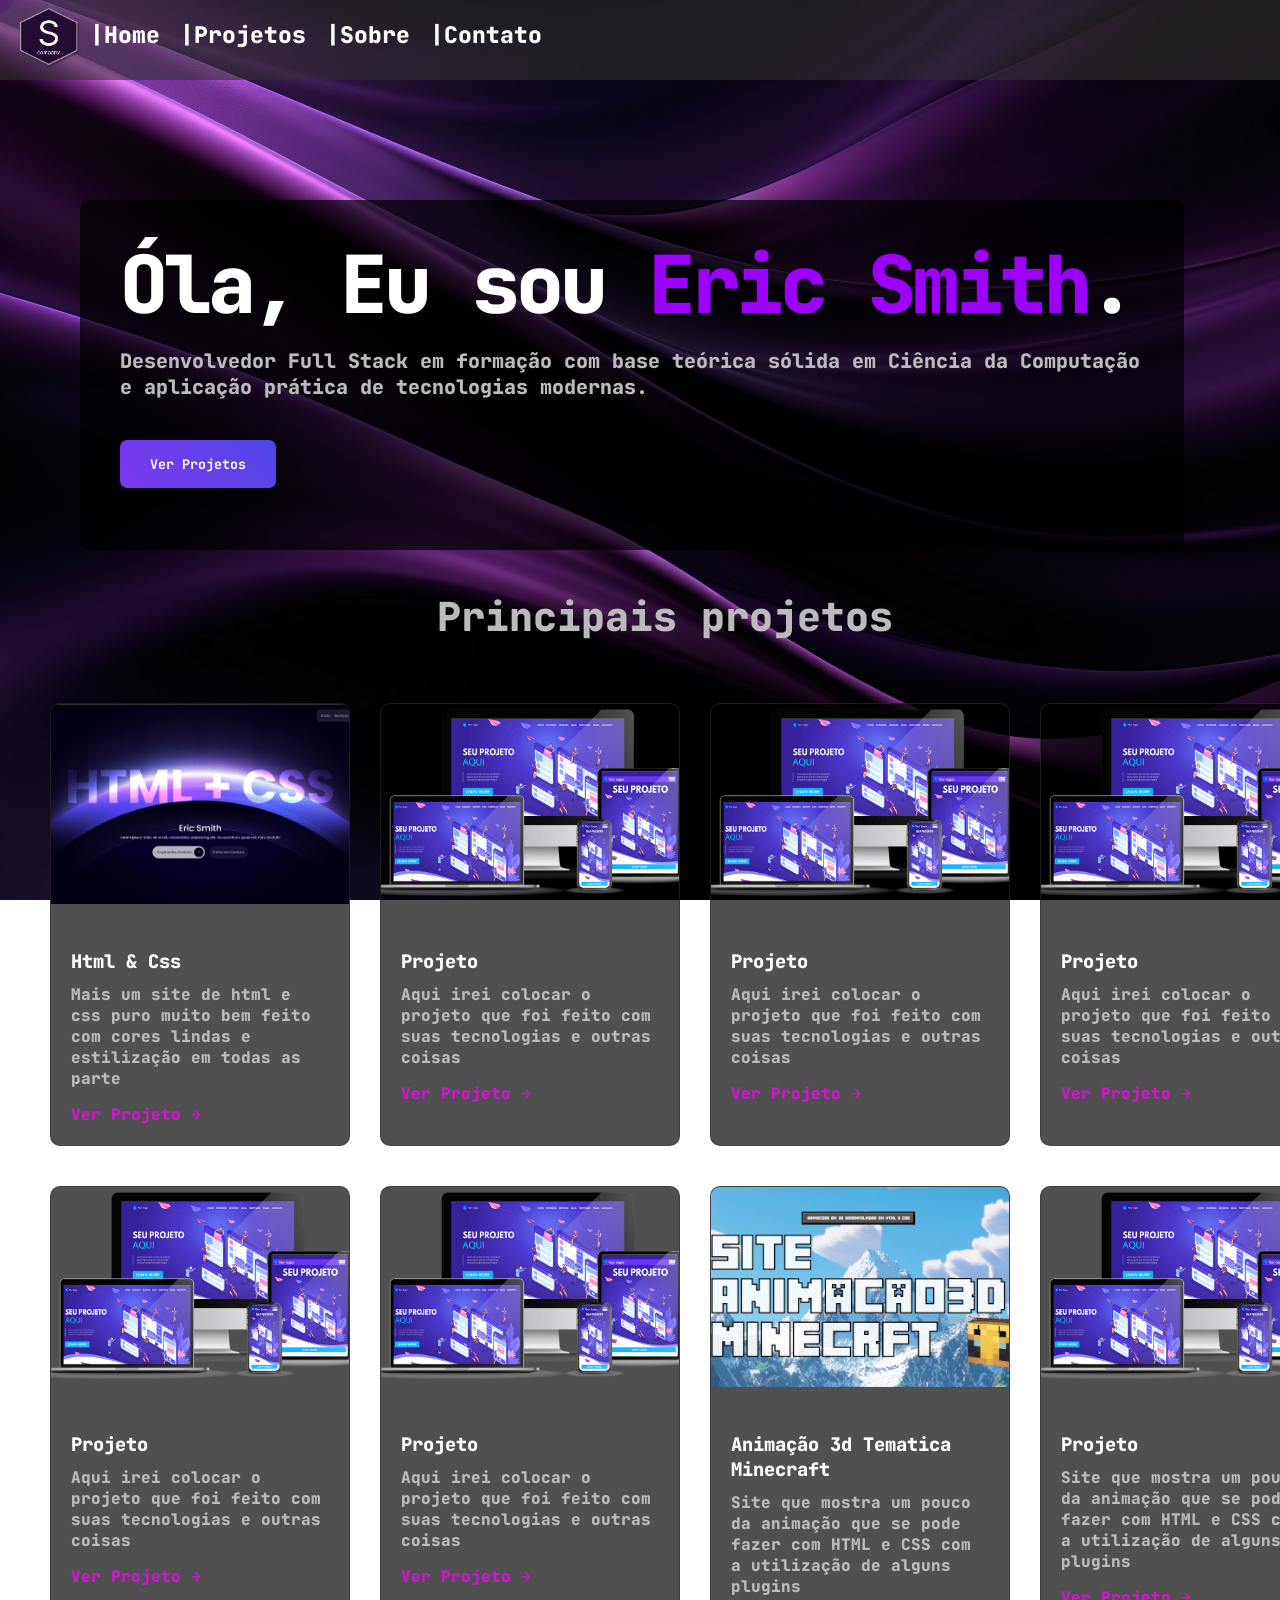
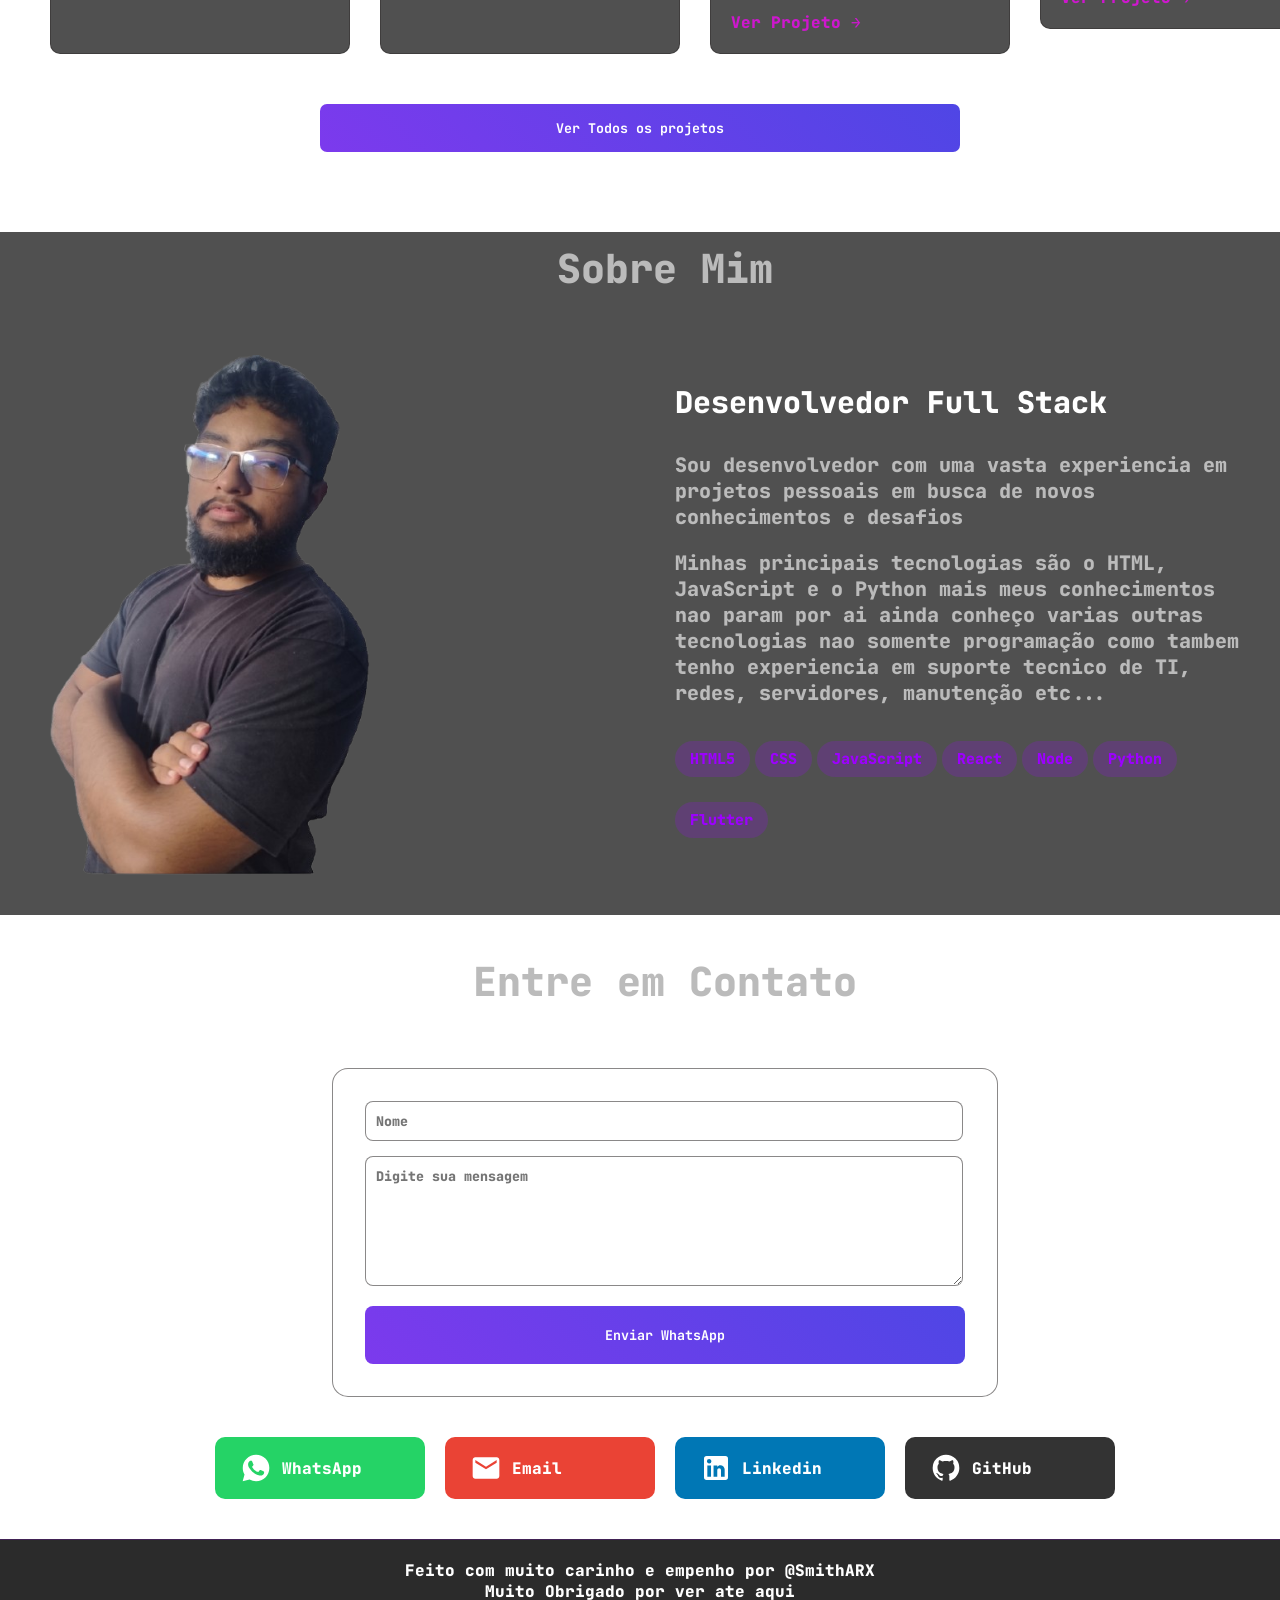
==== Portifolio/index.html @ a7c8574e "Portifolio e sites complementares o site do porfolio e todos os outros sites que estao nele sendo de" ====
<!DOCTYPE html>
<html lang="pt-br">
<head>
    <link rel="preconnect" href="https://fonts.googleapis.com">
    <link rel="preconnect" href="https://fonts.gstatic.com" crossorigin>
    <link href="https://fonts.googleapis.com/css2?family=Bowlby+One+SC&family=JetBrains+Mono:ital,wght@0,100..800;1,100..800&family=Outfit:wght@100..900&display=swap" rel="stylesheet">
    <meta charset="UTF-8">
    <meta name="viewport" content="width=device-width, initial-scale=1.0">
    <link rel="stylesheet" href="style.css">
    <title>Portifólio | Eric Smith</title>
    <link rel="icon" type="image/x-icon" href="img/favicon-16x16.png">

</head>

<body>

    <header>
        <ul>
            <img src="./img/Logo (1).png" alt="Logo Eric Smith" class="logo">
            <a class="efeito-header linkheader" href="./index.html">|Home</a>
            <a class="efeito-header linkheader" href="./projetos.html">|Projetos</a>
            <a class="efeito-header linkheader" href="#sobremim">|Sobre</a>
            <a class="efeito-header linkheader" href="#contato">|Contato</a>
        </ul>
    </header>

    <section class="Principal">
        <h1>Óla, Eu sou <span>Eric Smith</span>.</h1>
        <p>Desenvolvedor Full Stack em formação com base teórica sólida em Ciência da Computação e aplicação prática de tecnologias modernas.</p>
        <button class="efeito-cursor" onclick="window.location.href='./index.html#projetos'">Ver Projetos</button>
    </section>
    
    <section class="secao projeto">
        <h2 class="titulo-secao">Principais projetos</h2>
        <div class="grade-projetos" id="projetos">
            <a href="https://ericsmith.site/projeto02/" style="text-decoration: none;">
                <div class="card-projeto efeito-cursor">
                    <img src="./img/HTSSTela.webp" alt="imagem do projeto de Html e css puro" class="img-projeto">
                    <div class="info-projeto">
                        <h3>Html & Css</h3>
                        <p>Mais um site de html e css puro muito bem feito com cores lindas e estilização em todas as parte </p>
                        <span class="SeeProject">Ver Projeto →</span>
                    </div>
                </div>
            </a>
            <div class="card-projeto efeito-cursor">
                <img src="./img/Teste-portifolio.webp" alt="imagem-projeto" class="img-projeto" loading="lazy">
                <div class="info-projeto">
                    <h3>Projeto</h3>
                    <p>Aqui irei colocar o projeto que foi feito com suas tecnologias e outras coisas</p>
                    <span class="SeeProject">Ver Projeto →</span>
                </div>
            </div>

            <div class="card-projeto efeito-cursor">
                <img src="./img/Teste-portifolio.webp" alt="imagem-projeto" class="img-projeto" loading="lazy">
                <div class="info-projeto">
                    <h3>Projeto</h3>
                    <p>Aqui irei colocar o projeto que foi feito com suas tecnologias e outras coisas</p>
                    <span class="SeeProject">Ver Projeto →</span>
                </div>
            </div>

            <div class="card-projeto efeito-cursor">
                <img src="./img/Teste-portifolio.webp" alt="imagem-projeto" class="img-projeto" loading="lazy">
                <div class="info-projeto">
                    <h3>Projeto</h3>
                    <p>Aqui irei colocar o projeto que foi feito com suas tecnologias e outras coisas</p>
                    <span class="SeeProject">Ver Projeto →</span>
                </div>
            </div>

            <div class="card-projeto efeito-cursor">
                <img src="./img/Teste-portifolio.webp" alt="imagem-projeto" class="img-projeto" loading="lazy">
                <div class="info-projeto">
                    <h3>Projeto</h3>
                    <p>Aqui irei colocar o projeto que foi feito com suas tecnologias e outras coisas</p>
                    <span class="SeeProject">Ver Projeto →</span>
                </div>
            </div>

            <div class="card-projeto efeito-cursor">
                <img src="./img/Teste-portifolio.webp" alt="imagem-projeto" class="img-projeto" loading="lazy">
                <div class="info-projeto">
                    <h3>Projeto</h3>
                    <p>Aqui irei colocar o projeto que foi feito com suas tecnologias e outras coisas</p>
                    <span class="SeeProject">Ver Projeto →</span>
                </div>
            </div>

            <a href="https://ericsmith.site/projeto01/">
                <div class="card-projeto efeito-cursor">
                    <img src="./img/Projeto01.webp" alt="imagem-projeto" class="img-projeto" loading="lazy">
                    <div class="info-projeto">
                        <h3>Animação 3d Tematica Minecraft</h3>
                        <p>Site que mostra um pouco da animação que se pode fazer com HTML e CSS com a utilização de alguns plugins</p>    
                        <span class="SeeProject">Ver Projeto →</span>
                    </div>
                </div>
            </a>

            <a href="https://ericsmith.site/projeto01/">
                <div class="card-projeto efeito-cursor">
                    <img src="./img/Teste-portifolio.webp" alt="imagem-projeto" class="img-projeto" loading="lazy">
                    <div class="info-projeto">
                        <h3>Projeto</h3>
                        <p>Site que mostra um pouco da animação que se pode fazer com HTML e CSS com a utilização de alguns plugins</p>    
                        <span class="SeeProject">Ver Projeto →</span>
                    </div>
                </div>
            </a>
        </div>
    </section>
    <button class="allproj efeito-cursor" onclick="window.location.href='./projetos.html'">Ver Todos os projetos</button>
    <section class="secao sobremim" id="sobremim">
        <h2 class="titulo-secao">Sobre Mim</h2>
        <div class="sobre">
            <img class="img-sobre" src="./img/FotoPerfil-removebg-preview.webp" loading="lazy">
            <div class="conteudo-sobre">
                <h2>Desenvolvedor Full Stack</h2>
                <p> Sou desenvolvedor com uma vasta experiencia em projetos pessoais em busca de novos conhecimentos e desafios</p>
                <p> Minhas principais tecnologias são o HTML, JavaScript e o Python mais meus conhecimentos nao param por ai ainda conheço varias outras tecnologias nao somente programação como tambem tenho experiencia em suporte tecnico de TI, redes, servidores, manutenção etc...</p>
                <div class="habilidades">
                    <span class="tag-habilidades">HTML5</span>
                    <span class="tag-habilidades">CSS</span>
                    <span class="tag-habilidades">JavaScript</span>
                    <span class="tag-habilidades">React</span>
                    <span class="tag-habilidades">Node</span>
                    <span class="tag-habilidades">Python</span>
                    <span class="tag-habilidades">Flutter</span>
                </div>
            </div>
        </div>
    </section>
    <section class="secao contato" id="contato">
        <h2 class="titulo-secao">Entre em Contato</h2>
        <form action="" class="formulario-contato" id="formulario" onsubmit="enviarWhats(event)">
            <div class="grupo-form">
                <input placeholder="Nome" class="campo-form" id="nome">
            </div>
            <div class="grupo-form">
                <textarea placeholder="Digite sua mensagem" class="campo-form" rows="6" id="mensagem"></textarea>
            </div>
            <button type="submit" class="botao-form">Enviar WhatsApp</button>
        </form>
        <div class="botoes-contato">
            <a href="https://wa.me/31984920141" class="botao-contato whatsapp efeito-cursor">
                <svg xmlns="http://www.w3.org/2000/svg" width="32" height="32" viewBox="0 0 24 24" fill="white">
                    <path d="M12.031 2c-5.516 0-9.969 4.453-9.969 9.969 0 1.758.459 3.473 1.332 4.988L2 22l5.188-1.359a9.927 9.927 0 0 0 4.843 1.258h.004c5.515 0 9.969-4.454 9.969-9.969 0-2.663-1.037-5.166-2.92-7.049A9.903 9.903 0 0 0 12.031 2zm5.821 14.23c-.246.691-1.43 1.324-1.977 1.406-.508.078-1.148.109-1.855-.113-.43-.137-.98-.32-1.688-.625-2.969-1.281-4.906-4.27-5.055-4.469-.148-.199-1.207-1.605-1.207-3.063 0-1.457.762-2.172 1.035-2.469.273-.297.594-.371.793-.371.199 0 .398.004.57.012.184.008.43-.07.672.512.246.594.84 2.051.914 2.199.074.148.125.32.023.52-.098.199-.148.32-.297.492-.148.172-.312.383-.445.516-.148.148-.305.309-.133.605.172.297.766 1.262 1.645 2.043 1.129 1.008 2.082 1.32 2.379 1.469.297.148.469.125.641-.074.172-.199.742-.863.938-1.16.199-.297.398-.246.668-.148.273.098 1.73.816 2.027.965.297.148.496.223.57.348.074.125.074.719-.172 1.41z"/>
                </svg>
                <span>WhatsApp</span>
            </a>
       
            <a href="mailto:eric.smith.alves1105@gmail.com" class="botao-contato email efeito-cursor">
                <svg xmlns="http://www.w3.org/2000/svg" width="32" height="32" viewBox="0 0 24 24" fill="white">
                    <path d="M20 4H4c-1.1 0-1.99.9-1.99 2L2 18c0 1.1.9 2 2 2h16c1.1 0 2-.9 2-2V6c0-1.1-.9-2-2-2zm0 4-8 5-8-5V6l8 5 8-5v2z"/>
                </svg>
                <span>Email</span>
            </a>

            <a href="https://www.linkedin.com/in/ericsmithcosta/" class="botao-contato linkedin efeito-cursor">
                <svg xmlns="http://www.w3.org/2000/svg" width="32" height="32" viewBox="0 0 24 24" fill="white">
                    <path d="M19 3a2 2 0 0 1 2 2v14a2 2 0 0 1-2 2H5a2 2 0 0 1-2-2V5a2 2 0 0 1 2-2h14m-.5 15.5v-5.3a3.26 3.26 0 0 0-3.26-3.26c-.85 0-1.84.52-2.28 1.3v-1.11h-2.79v8.37h2.79v-4.93c0-.77.62-1.4 1.39-1.4a1.4 1.4 0 0 1 1.4 1.4v4.93h2.75M6.88 8.56a1.68 1.68 0 0 0 1.68-1.68c0-.93-.75-1.69-1.68-1.69a1.69 1.69 0 0 0-1.69 1.69c0 .93.76 1.68 1.69 1.68m1.39 9.94v-8.37H5.5v8.37h2.77z"/>
                </svg>
                <span>Linkedin</span>
            </a>

            <a href="" class="botao-contato github efeito-cursor">
                <svg xmlns="http://www.w3.org/2000/svg" width="32" height="32" viewBox="0 0 24 24" fill="white">
                    <path d="M12 2A10 10 0 0 0 2 12c0 4.42 2.87 8.17 6.84 9.5.5.08.66-.23.66-.5v-1.69c-2.77.6-3.36-1.34-3.36-1.34-.46-1.16-1.11-1.47-1.11-1.47-.91-.62.07-.6.07-.6 1 .07 1.53 1.03 1.53 1.03.87 1.52 2.34 1.07 2.91.83.09-.65.35-1.09.63-1.34-2.22-.25-4.55-1.11-4.55-4.92 0-1.11.38-2 1.03-2.71-.1-.25-.45-1.29.1-2.64 0 0 .84-.27 2.75 1.02.79-.22 1.65-.33 2.5-.33.85 0 1.71.11 2.5.33 1.91-1.29 2.75-1.02 2.75-1.02.55 1.35.2 2.39.1 2.64.65.71 1.03 1.6 1.03 2.71 0 3.82-2.34 4.66-4.57 4.91.36.31.69.92.69 1.85V21c0 .27.16.59.67.5C19.14 20.16 22 16.42 22 12A10 10 0 0 0 12 2z"/>
                </svg>
                <span>GitHub</span>
            </a>
        </div>
    </section>
    <footer>
        <p>Feito com muito carinho e empenho por @SmithARX</p>    
        <p>Muito Obrigado por ver ate aqui</p>
    </footer>
    <div class="cursor"></div>

</body>
<script>
    function enviarWhats(event){
        event.preventDefault()

        const nome = document.getElementById('nome').value;
        const mensagem = document.getElementById('mensagem').value;
        const telefone = '5531984920141'

        const texto = `Olá! Me chamo ${nome}, é lhe enviei a seguinte mensagem:\n ${mensagem}`
        const msgFormatada = encodeURIComponent(texto)

        const url = `https://wa.me/${telefone}/?text=${msgFormatada}`

        window.open(url, '_blank')
    }
    const cursor = document.querySelector(".cursor");
    let mouseX = 0, mouseY = 0;

    document.addEventListener("mousemove", (e) => {
        mouseX = e.clientX;
        mouseY = e.clientY;
    });

    function animarCursor() {
        cursor.style.transform = `translate3d(${mouseX}px, ${mouseY}px, 0) translate(-50%, -50%)`;
        requestAnimationFrame(animarCursor);
    }
    requestAnimationFrame(animarCursor);
</script>
</html>
---- Portifolio/style.css ----
*{
    font-family: "JetBrains Mono", monospace;
    font-optical-sizing: auto;
    font-weight: 800;
    font-style: normal;    
    cursor: none;
    margin: 0;
}
html{
    scroll-behavior: smooth;
}
:root{
    --primaria: #d400ff;
    --secundaria: #9d00ff;
    --claro: #ffffff;
    --vidroclaro: #33303092;
    --vidroescuro: #010000af;


}
body{
    background-size: cover;
    background-position: center;
    background-repeat: no-repeat;
    min-height: 100vh;
    color: var(--claro);
    position: relative;
}
body::before {
    content: "";
    position: fixed;
    top: 0;
    left: 0;
    width: 100%;
    height: 100%;
    background: url(./img/BackGround.jpg) center / cover no-repeat;
    z-index: -1;
    will-change: transform;
}
header{
    position: fixed;
    top: 0;
    justify-content: space-between;
    align-items: center;
    padding: 15px;
    padding-left: 50px;
    margin-left: 0; 
    font-size:23px;
    background-color: var(--vidroclaro);
    width: 100vw;
    z-index: 100;
    min-height: 50px;
}
a{
    text-decoration: none;
    color: #fff;
}
ul{
    padding: 5px 40px;
    display: flex;
    gap: 20px;
}
ul a:hover{
    color: var(--primaria);
}
.logo{
    position: absolute;
    width: 60px;
    height: 60px;
    left: 20px;
    top: 10%;
}
.Principal{
    margin-top: 200px;
    align-items: center;
    margin-left: 80px;
    min-height: 30vh;
    flex-direction: column;
    background-color: var(--vidroescuro);
    backdrop-filter: blur();
    border-radius: 10px;
    padding: 40px;
    width: 80vw;
}
.Principal h1{
    font-size: 80px;
    line-height: 1.1;
    margin-bottom: 20px;
    letter-spacing: -4px;
}
.Principal h1 span{
    color: var(--secundaria);

}
.Principal p {
    font-size: 20px;
    max-width: 300vw;
    margin-bottom:40px;
    color:#bbb;
}
button{
    display: inline-block;
    padding: 15px 30px;
    background: linear-gradient(45deg, #7c3aed, #4f46e5 );
    color: var(--claro);
    font-weight: bold;
    border-radius: 7px;
    border: none;
}
.secao{
    padding: 40px 0;
    padding-left: 50px;
}
.sobremim{
    padding-top: 10px;
    padding-left: 50px;
    background-color: var(--vidroescuro)
}

.titulo-secao{
    font-size: 40px;
    margin-bottom: 60px;
    position: relative;
    display: flex;
    justify-content: center;
    align-items: center;
    color: #bbb;
}
.grade-projetos{
    display: grid;
    grid-template-columns: repeat(4, minmax(300px, 1fr));
    gap: 30px;
}
.img-projeto{
    width: 100%;
    height: 200px;
    object-fit: cover;
    margin-bottom: 20px;
    overflow: hidden;
    transition: transform 0.8s ease;
}
.card-projeto{
    background-color: var(--vidroescuro);
    border-radius: 10px;
    overflow: hidden;
    margin-bottom: 10px;
    border: 1px solid var(--vidroclaro);
}
.info-projeto{
    padding: 20px;
    margin-bottom: 0;

}
.info-projeto h3{
    margin-bottom:10px;
}
.info-projeto p {
    color: #bbb;
    margin-bottom: 15px;
}
.info-projeto a{
    color:var(--secundaria);
    font-weight: 500;
}
.sobre{
    display: grid;
    grid-template-columns: 1fr 1fr;
    gap: 50px;
    align-items: center;
    max-width: 1200px;
    font-size: 20px;
}
.img-sobre{
    height: 520px;
    width: 320px;
    border-radius: 10px;
    animation: flutuar 4s ease-in-out infinite;
}
.conteudo-sobre h2{
    margin-bottom: 30px;
} 
.conteudo-sobre p{
    margin-bottom: 20px;
    color: #bbb;
}
.habilidades{
    display: flex;
    flex-wrap: wrap;
    margin-top: 20px;
}
.tag-habilidades{
    background-color: rgba(157, 0, 255, 0.200);
    padding: 8px 15px;
    color:var(--secundaria);
    border-radius: 20px;
    margin-bottom: 10px;
    margin-right: 5px;
    margin-top: 15px;
    font-size: 15px;
}
.contatos{
    padding: 6rem 2rem;

}
.contatos-titulo{
    text-align: center;
    font-size: 2.5rem;
    margin-bottom: 50px; 
}
.formulario-contato{
    max-width: 600px;
    margin: 0 auto;
    background: rgba(255, 255, 255, .08);
    padding: 2rem;
    border: 1px solid var(--vidroclaro);
    border-radius: 16px;
    margin-bottom: 40px;
}
.grupo-form{
    margin-bottom: 15px;
}
.campo-form{
    width: 96%;
    padding: 10px;
    background: rgba(255, 255, 255, .05);
    border-radius: 8px;
    color: var(--claro);
    border: 1px solid var(--vidroclaro);
    outline: none;
}
.campo-form:focus{
    border-color: var(--secundaria);
    box-shadow: 0 0 10px rgba(79, 70, 229, .3);
}
.botao-form{
    color: var(--claro);
    background: linear-gradient(45deg, #7c3aed, #4f46e5 );
    padding: 20px 40px;
    border: none;
    border-radius: 8px;
    width: 100%;
    transition: all 0.5s ease;
}
.botao-form:hover{
    transform: translateY(-4px);
    box-shadow: 0 5px 15px rgba(79, 70, 229, .4);
}
.botoes-contato{
    display: flex;
    flex-wrap: wrap;
    gap: 20px;
    justify-content: center;
    align-items: center;
    max-width: 1200px;
    margin: 0 auto;
}
.botao-contato{
    display: flex;
    align-items: center;
    gap: 10px;
    padding: 15px 25px;
    border-radius: 10px;
    font-weight: 500;
    min-width: 160px;
    text-decoration: none;
    color: white;
}
.whatsapp{
    background-color: #25d366;
}
.email{
    background-color: #ea4335;
}
.linkedin{
    background-color: #0077b5;
}
.github{
    background-color: #333;
}
footer{
    padding: 20px 5%;
    text-align: center;
    border-top: 1px solid rgba(157, 0, 255, 0.200);
    background-color: rgba(1, 0, 0, 0.832)
}
.efeito-cursor{
    transition: transform 0.4s ease;
}
.efeito-cursor:hover{
    transform: translateY(-5px);
    box-shadow: 0 5px 15px rgba(79, 70, 229, .4);
    img{
        transform: scale(1.2);
    }
}
.efeito-header{
    transition: transform 0.4s ease-in-out;
}
.efeito-header:hover{
    transform: translateY(-5px);
}
.cursor{
    pointer-events: none;
    position: fixed;
    width: 25px;
    height: 25px;
    border-radius: 50%;
    background-color: rgba(131, 1, 212, 0.582);
    z-index: 99;
    top: 0;
    left: 0;
    will-change: transform;
}
.linkheader{
    text-decoration: none;
    color: #fff;
}
.allproj{
    width: 50vw;
    background-color: #0a020a;
    display: block;
    margin: 0 auto;
    margin-bottom: 80px;  
    margin-top: 0;
     
}

.gridtech{
    display: grid;
    grid-template-columns: repeat(auto-fill, minmax(300px, 1fr));
    gap: 30px;
}
.initial-text{
    padding-top: 150px;
    font-size: 30px;
    font-weight: 500;
}
.initial-text p{
    margin:20px 0px;
}
img{

    height: auto;
}
@keyframes flutuar{
    0%, 100%{
        transform: translateY(0);
    }
    50%{
        transform: translateY(-20px);
    }
}
.SeeProject{
    color: rgb(206, 23, 206)
}


@media (max-width: 968px) {
    header{
        padding: 7px;
        padding-left: 20px;
        font-size: 19px;
    }
    .logo{
        width: 35px;
        height: 35px;
        top: 12%;
    }
    ul{
        justify-content: flex-start;
        align-items: start;
        gap: 5px;
    }
    .secao{
        padding: 60px 20px;
    }
    .Principal{
        padding: 0;
        margin-left: 30px;
    }
    .Principal h1{
        font-size: 50px;
    }
    .grade-projetos{
        display: grid;
        grid-template-columns: repeat(1, minmax(300px, 1fr));
        gap: 30px;
    }
    .sobre{
        grid-template-columns: 1fr ;
    }
    .img-sobre{
        height: auto;
    }
    .titulo-secao{
        display: flex;
        justify-content: center;
        align-items: center;
    }
    .cursor{
        display: none;
    }
    body {
        background: black;
    }

    body::before {
        content: none;
        display: none;
    }
}
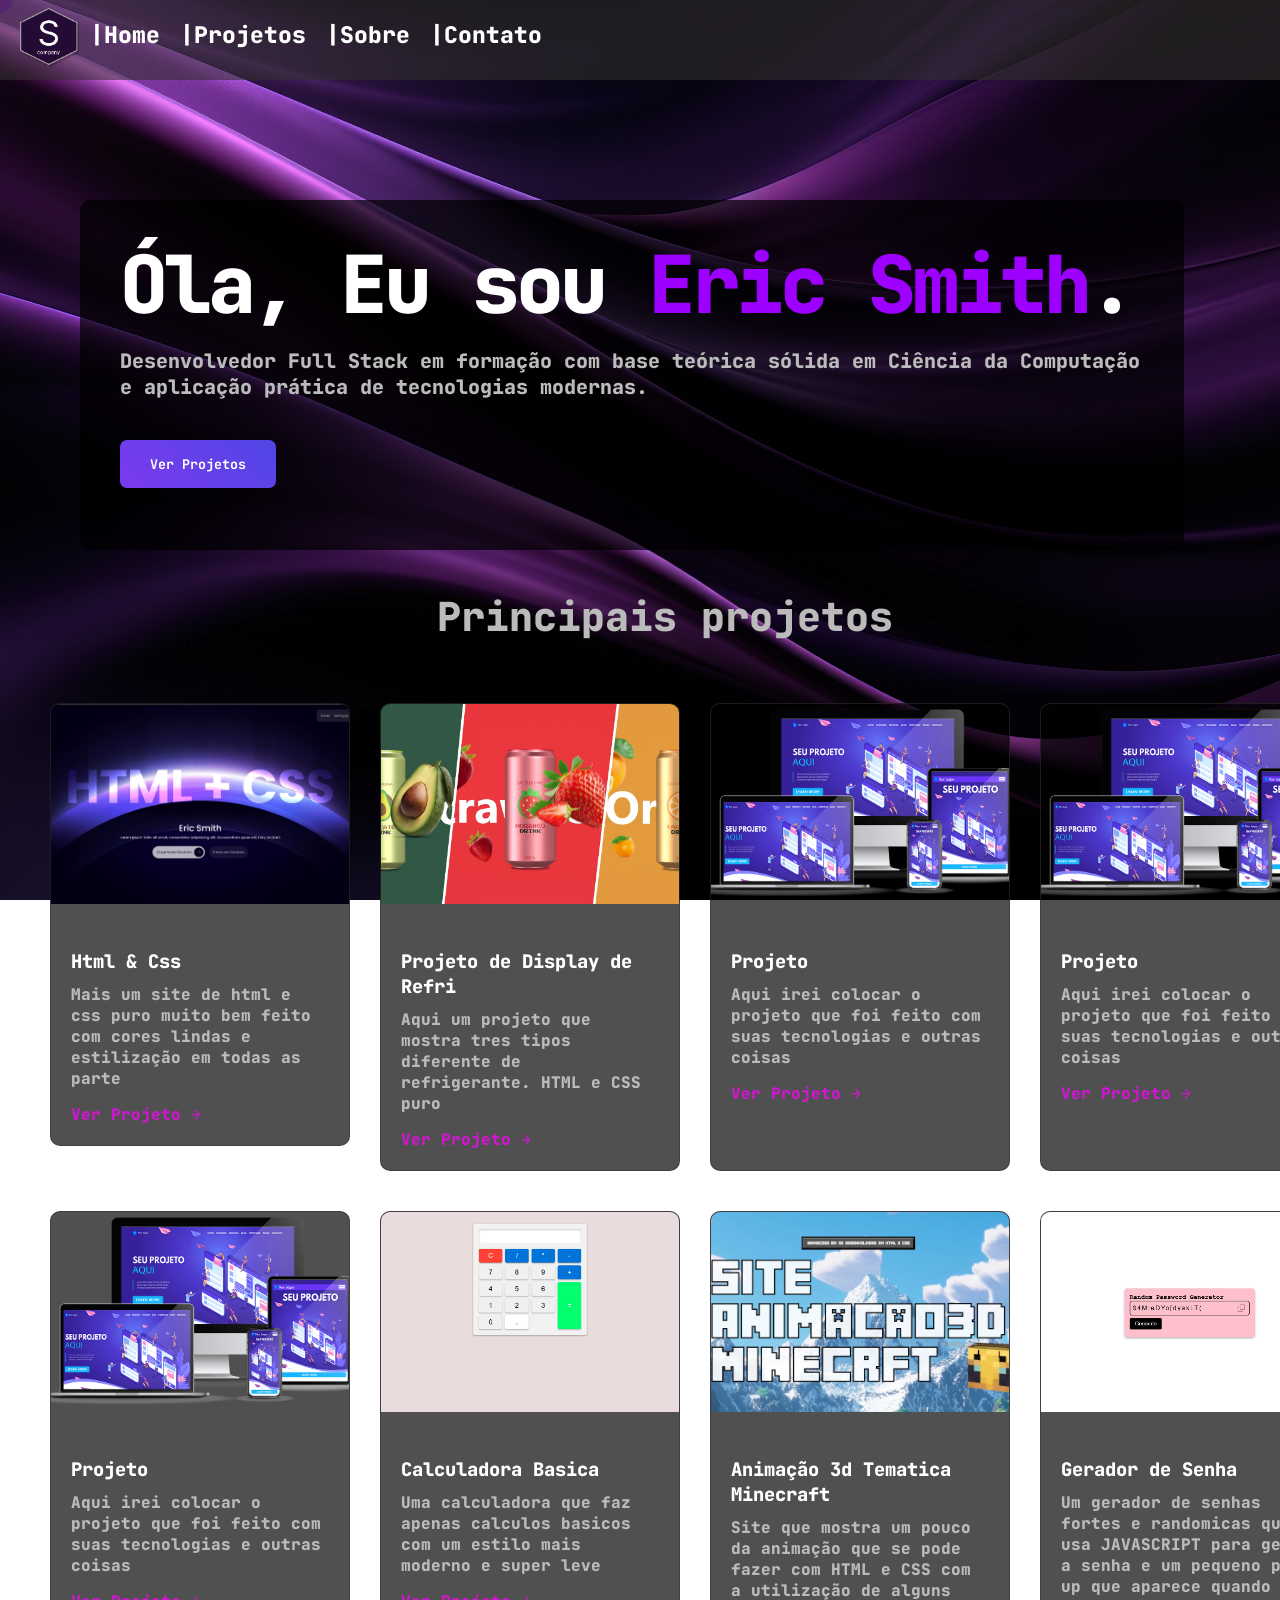
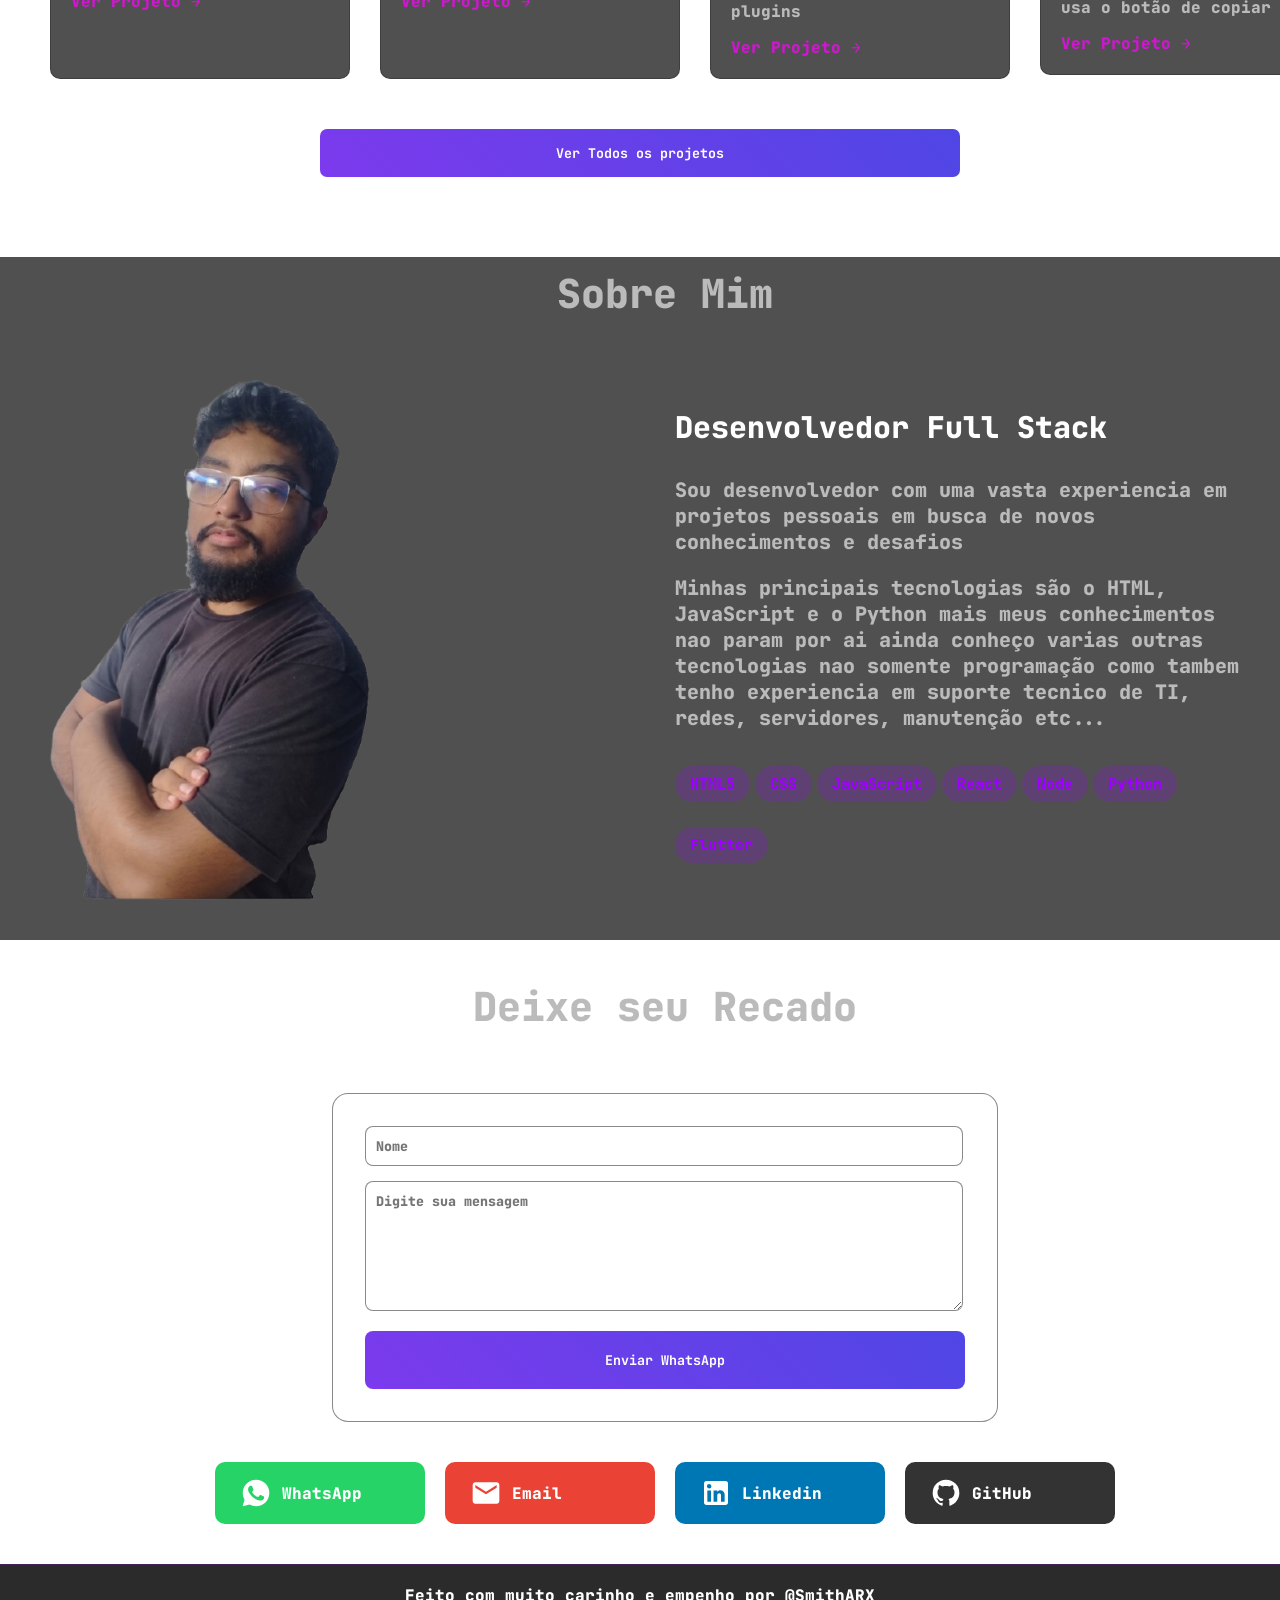
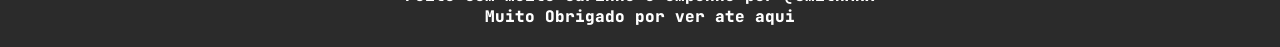
==== commit 0c059488: "Acrecentando 3 projetos Mais 3 projetos para o portifolio" ====
--- a/Portifolio/index.html
+++ b/Portifolio/index.html
@@ -43,6 +43,18 @@
                     </div>
                 </div>
             </a>
+
+            <a href="https://ericsmith.site/projeto05">
+                <div class="card-projeto efeito-cursor">
+                    <img src="./img/demonstraçãoRefri.webp" alt="imagem-projeto" class="img-projeto" loading="lazy">
+                    <div class="info-projeto">
+                        <h3>Projeto de Display de Refri</h3>
+                        <p>Aqui um projeto que mostra tres tipos diferente de refrigerante. HTML e CSS puro</p>
+                        <span class="SeeProject">Ver Projeto →</span>
+                    </div>
+                </div>
+            </a>
+
             <div class="card-projeto efeito-cursor">
                 <img src="./img/Teste-portifolio.webp" alt="imagem-projeto" class="img-projeto" loading="lazy">
                 <div class="info-projeto">
@@ -71,19 +83,10 @@
             </div>
 
             <div class="card-projeto efeito-cursor">
-                <img src="./img/Teste-portifolio.webp" alt="imagem-projeto" class="img-projeto" loading="lazy">
-                <div class="info-projeto">
-                    <h3>Projeto</h3>
-                    <p>Aqui irei colocar o projeto que foi feito com suas tecnologias e outras coisas</p>
-                    <span class="SeeProject">Ver Projeto →</span>
-                </div>
-            </div>
-
-            <div class="card-projeto efeito-cursor">
-                <img src="./img/Teste-portifolio.webp" alt="imagem-projeto" class="img-projeto" loading="lazy">
-                <div class="info-projeto">
-                    <h3>Projeto</h3>
-                    <p>Aqui irei colocar o projeto que foi feito com suas tecnologias e outras coisas</p>
+                <img src="./img/BasicCalculator.webp" alt="imagem-projeto" class="img-projeto" loading="lazy">
+                <div class="info-projeto">
+                    <h3>Calculadora Basica</h3>
+                    <p>Uma calculadora que faz apenas calculos basicos com um estilo mais moderno e super leve</p>
                     <span class="SeeProject">Ver Projeto →</span>
                 </div>
             </div>
@@ -99,12 +102,12 @@
                 </div>
             </a>
 
-            <a href="https://ericsmith.site/projeto01/">
-                <div class="card-projeto efeito-cursor">
-                    <img src="./img/Teste-portifolio.webp" alt="imagem-projeto" class="img-projeto" loading="lazy">
-                    <div class="info-projeto">
-                        <h3>Projeto</h3>
-                        <p>Site que mostra um pouco da animação que se pode fazer com HTML e CSS com a utilização de alguns plugins</p>    
+            <a href="https://ericsmith.site/projeto03/">
+                <div class="card-projeto efeito-cursor">
+                    <img src="./img/TelaGenPassRan.webp" alt="imagem-projeto" class="img-projeto" loading="lazy">
+                    <div class="info-projeto">
+                        <h3>Gerador de Senha</h3>
+                        <p>Um gerador de senhas fortes e randomicas que usa JAVASCRIPT para gerar a senha e um pequeno pop-up que aparece quando se usa o botão de copiar </p>    
                         <span class="SeeProject">Ver Projeto →</span>
                     </div>
                 </div>
@@ -133,7 +136,7 @@
         </div>
     </section>
     <section class="secao contato" id="contato">
-        <h2 class="titulo-secao">Entre em Contato</h2>
+        <h2 class="titulo-secao">Deixe seu Recado</h2>
         <form action="" class="formulario-contato" id="formulario" onsubmit="enviarWhats(event)">
             <div class="grupo-form">
                 <input placeholder="Nome" class="campo-form" id="nome">
@@ -165,7 +168,7 @@
                 <span>Linkedin</span>
             </a>
 
-            <a href="" class="botao-contato github efeito-cursor">
+            <a href="https://github.com/SmithARX" class="botao-contato github efeito-cursor">
                 <svg xmlns="http://www.w3.org/2000/svg" width="32" height="32" viewBox="0 0 24 24" fill="white">
                     <path d="M12 2A10 10 0 0 0 2 12c0 4.42 2.87 8.17 6.84 9.5.5.08.66-.23.66-.5v-1.69c-2.77.6-3.36-1.34-3.36-1.34-.46-1.16-1.11-1.47-1.11-1.47-.91-.62.07-.6.07-.6 1 .07 1.53 1.03 1.53 1.03.87 1.52 2.34 1.07 2.91.83.09-.65.35-1.09.63-1.34-2.22-.25-4.55-1.11-4.55-4.92 0-1.11.38-2 1.03-2.71-.1-.25-.45-1.29.1-2.64 0 0 .84-.27 2.75 1.02.79-.22 1.65-.33 2.5-.33.85 0 1.71.11 2.5.33 1.91-1.29 2.75-1.02 2.75-1.02.55 1.35.2 2.39.1 2.64.65.71 1.03 1.6 1.03 2.71 0 3.82-2.34 4.66-4.57 4.91.36.31.69.92.69 1.85V21c0 .27.16.59.67.5C19.14 20.16 22 16.42 22 12A10 10 0 0 0 12 2z"/>
                 </svg>
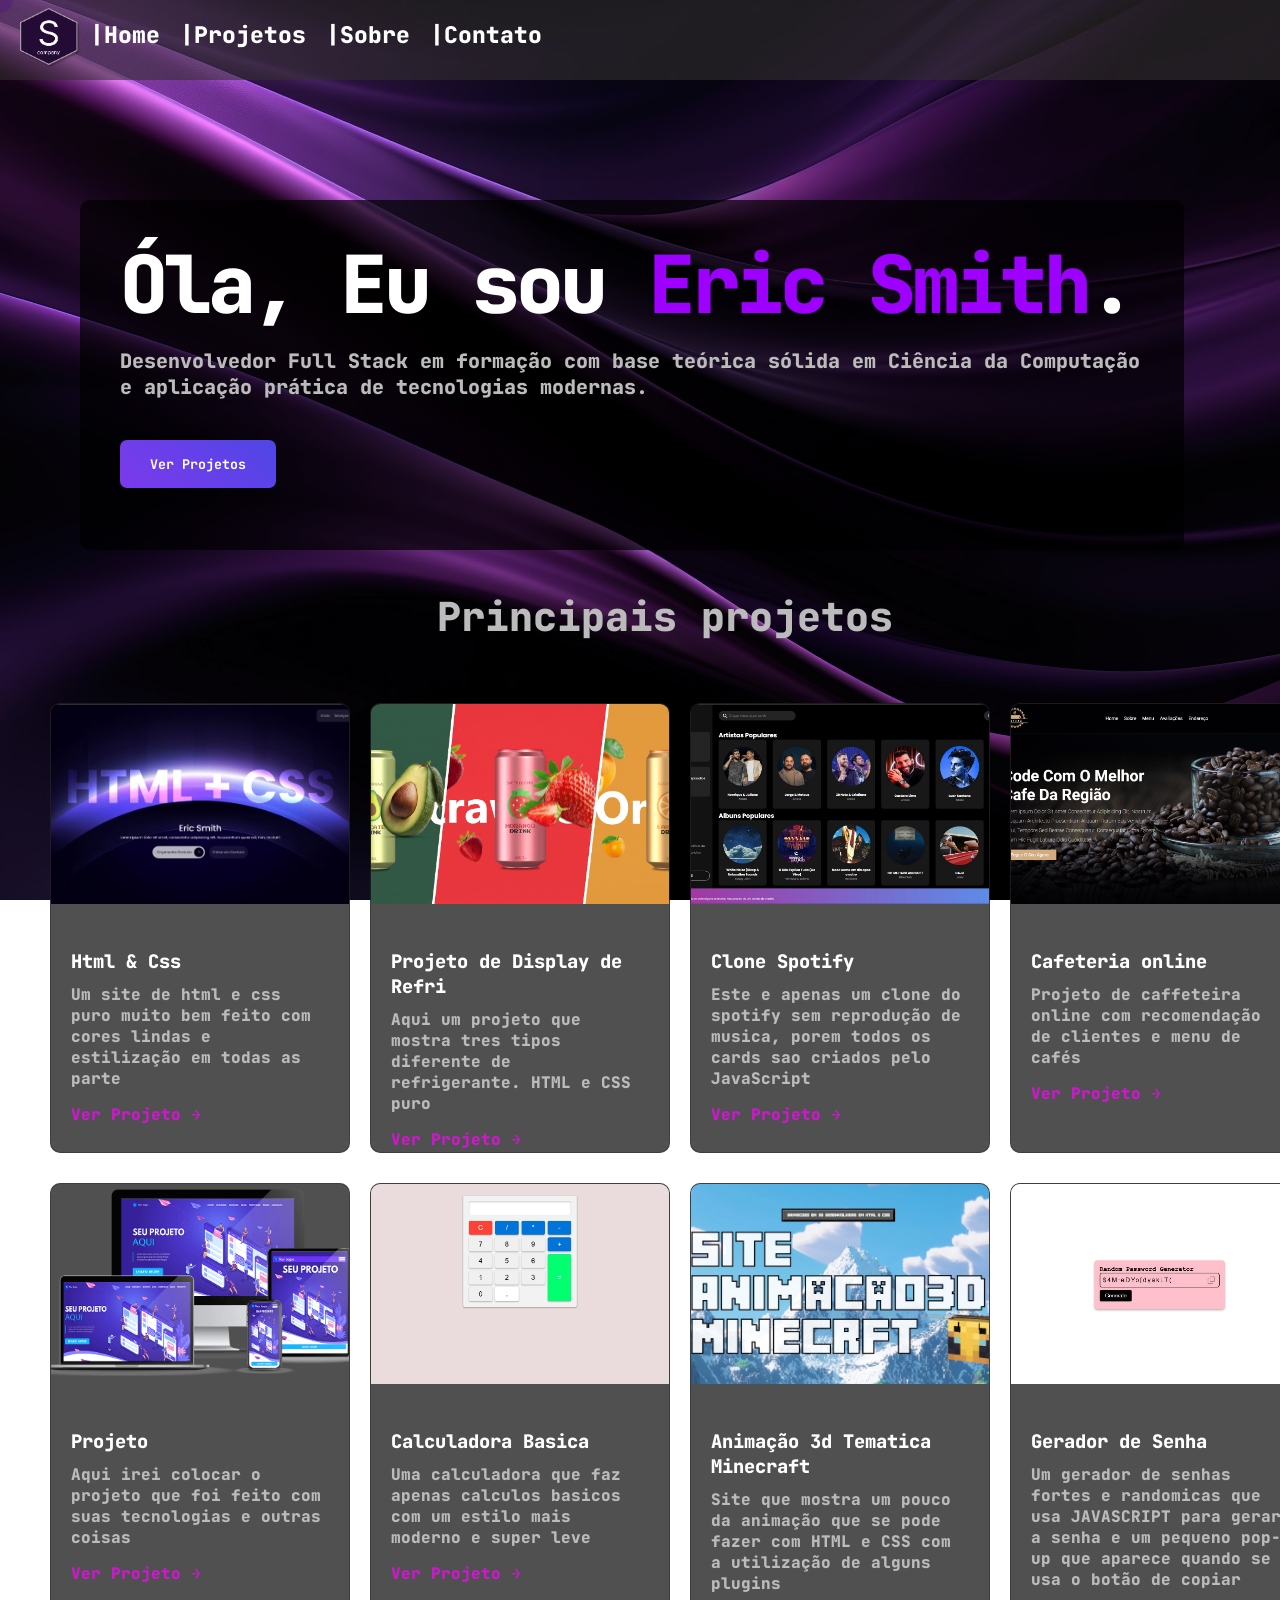
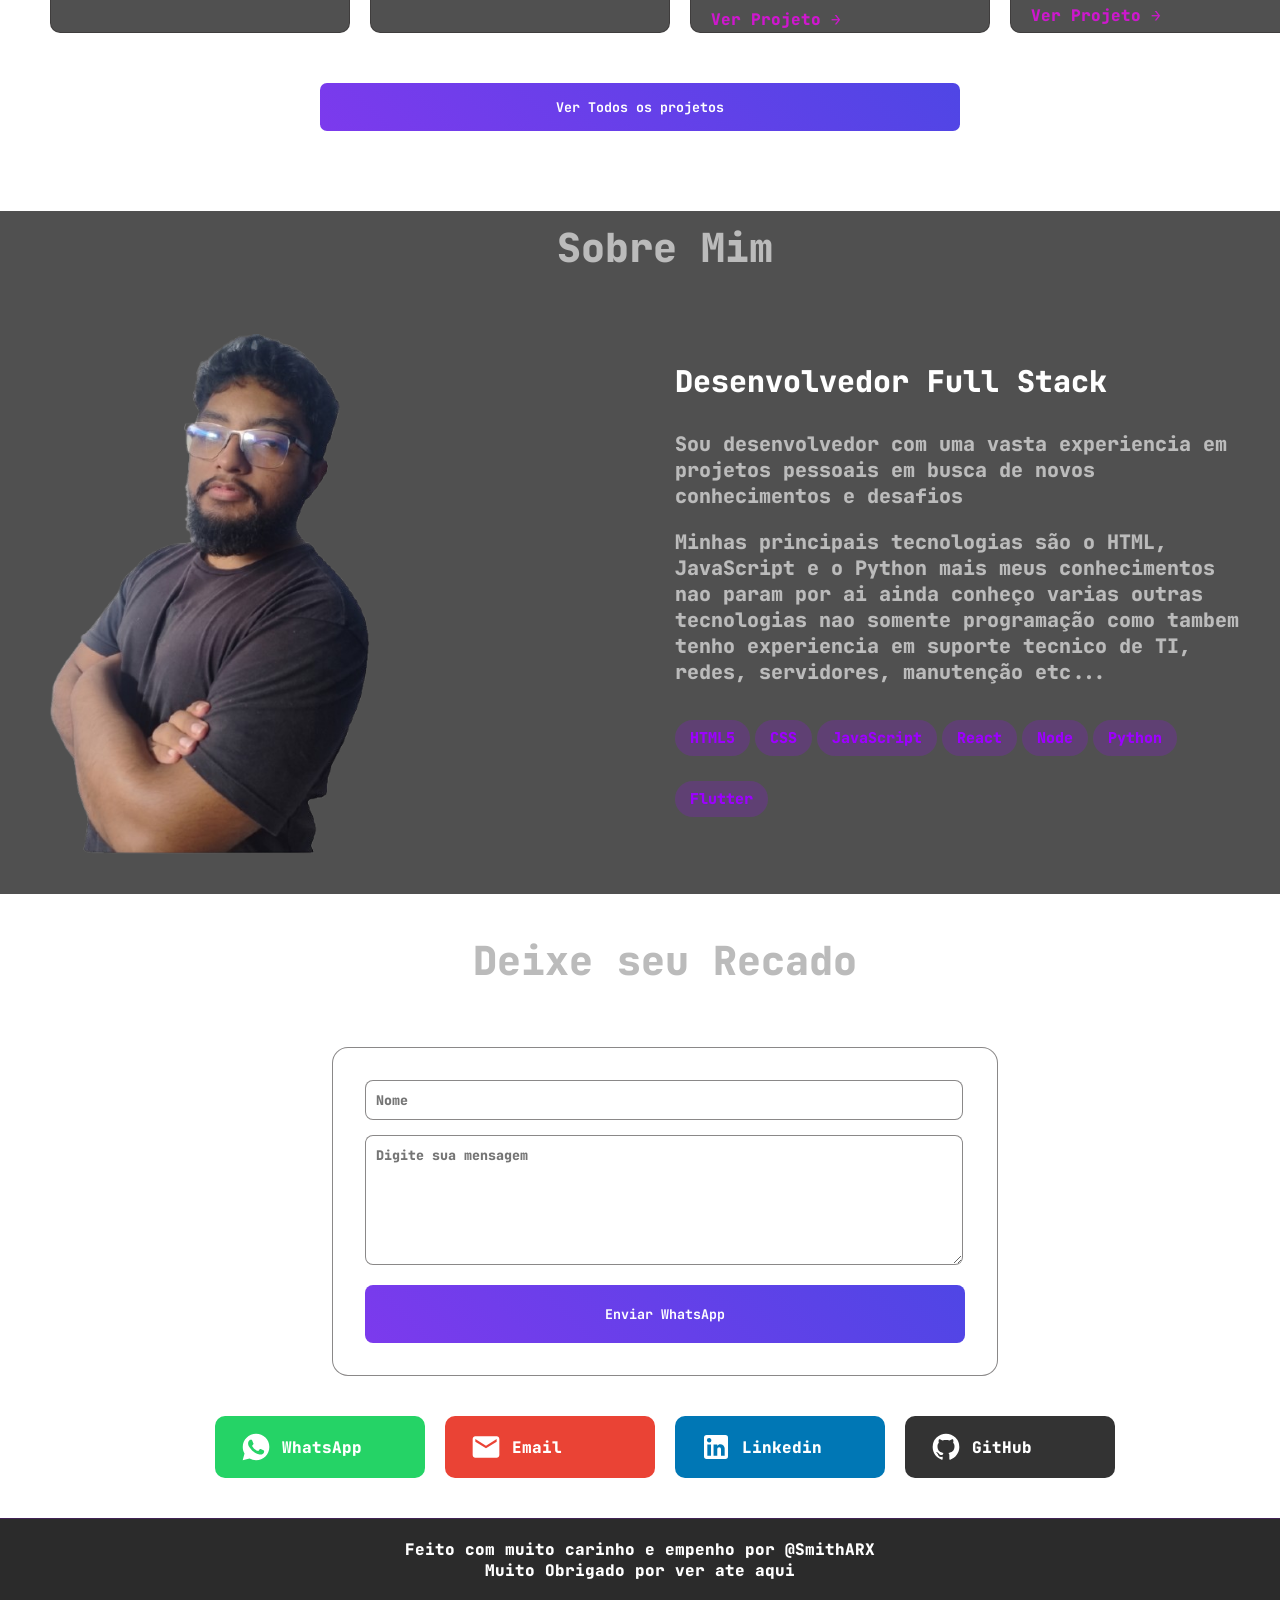
==== commit dc5b504e: "Projetos HTML dois projetos HTML, CSS e JavaScript para colocar no portifolio" ====
--- a/Portifolio/index.html
+++ b/Portifolio/index.html
@@ -38,7 +38,7 @@
                     <img src="./img/HTSSTela.webp" alt="imagem do projeto de Html e css puro" class="img-projeto">
                     <div class="info-projeto">
                         <h3>Html & Css</h3>
-                        <p>Mais um site de html e css puro muito bem feito com cores lindas e estilização em todas as parte </p>
+                        <p>Um site de html e css puro muito bem feito com cores lindas e estilização em todas as parte </p>
                         <span class="SeeProject">Ver Projeto →</span>
                     </div>
                 </div>
@@ -54,7 +54,26 @@
                     </div>
                 </div>
             </a>
-
+            <a href="https://ericsmith.site/projeto06">
+                <div class="card-projeto efeito-cursor">
+                    <img src="./img/clone-spot.webp" alt="imagem-projeto" class="img-projeto" loading="lazy">
+                    <div class="info-projeto">
+                        <h3>Clone Spotify</h3>
+                        <p>Este e apenas um clone do spotify sem reprodução de musica, porem todos os cards sao criados pelo JavaScript</p>
+                        <span class="SeeProject">Ver Projeto →</span>
+                    </div>
+                </div>
+            </a>    
+            <a href="https://ericsmith.site/projeto07">
+                <div class="card-projeto efeito-cursor">
+                    <img src="./img/Cafeteria.webp" alt="imagem-projeto" class="img-projeto" loading="lazy">
+                    <div class="info-projeto">
+                        <h3>Cafeteria online</h3>
+                        <p>Projeto de caffeteira online com recomendação de clientes e menu de cafés</p>
+                        <span class="SeeProject">Ver Projeto →</span>
+                    </div>
+                </div>
+            </a>  
             <div class="card-projeto efeito-cursor">
                 <img src="./img/Teste-portifolio.webp" alt="imagem-projeto" class="img-projeto" loading="lazy">
                 <div class="info-projeto">
@@ -64,33 +83,16 @@
                 </div>
             </div>
 
-            <div class="card-projeto efeito-cursor">
-                <img src="./img/Teste-portifolio.webp" alt="imagem-projeto" class="img-projeto" loading="lazy">
-                <div class="info-projeto">
-                    <h3>Projeto</h3>
-                    <p>Aqui irei colocar o projeto que foi feito com suas tecnologias e outras coisas</p>
-                    <span class="SeeProject">Ver Projeto →</span>
-                </div>
-            </div>
-
-            <div class="card-projeto efeito-cursor">
-                <img src="./img/Teste-portifolio.webp" alt="imagem-projeto" class="img-projeto" loading="lazy">
-                <div class="info-projeto">
-                    <h3>Projeto</h3>
-                    <p>Aqui irei colocar o projeto que foi feito com suas tecnologias e outras coisas</p>
-                    <span class="SeeProject">Ver Projeto →</span>
-                </div>
-            </div>
-
-            <div class="card-projeto efeito-cursor">
-                <img src="./img/BasicCalculator.webp" alt="imagem-projeto" class="img-projeto" loading="lazy">
-                <div class="info-projeto">
-                    <h3>Calculadora Basica</h3>
-                    <p>Uma calculadora que faz apenas calculos basicos com um estilo mais moderno e super leve</p>
-                    <span class="SeeProject">Ver Projeto →</span>
-                </div>
-            </div>
-
+            <a href="https://ericsmith.site/projeto04/">
+                <div class="card-projeto efeito-cursor">
+                    <img src="./img/BasicCalculator.webp" alt="imagem-projeto" class="img-projeto" loading="lazy">
+                    <div class="info-projeto">
+                        <h3>Calculadora Basica</h3>
+                        <p>Uma calculadora que faz apenas calculos basicos com um estilo mais moderno e super leve</p>
+                        <span class="SeeProject">Ver Projeto →</span>
+                    </div>
+                </div>
+            </a>
             <a href="https://ericsmith.site/projeto01/">
                 <div class="card-projeto efeito-cursor">
                     <img src="./img/Projeto01.webp" alt="imagem-projeto" class="img-projeto" loading="lazy">
--- a/Portifolio/style.css
+++ b/Portifolio/style.css
@@ -129,7 +129,8 @@
 .grade-projetos{
     display: grid;
     grid-template-columns: repeat(4, minmax(300px, 1fr));
-    gap: 30px;
+    gap: 20px;
+    margin-right: 40px;
 }
 .img-projeto{
     width: 100%;
@@ -145,6 +146,7 @@
     overflow: hidden;
     margin-bottom: 10px;
     border: 1px solid var(--vidroclaro);
+    height: 28rem;
 }
 .info-projeto{
     padding: 20px;
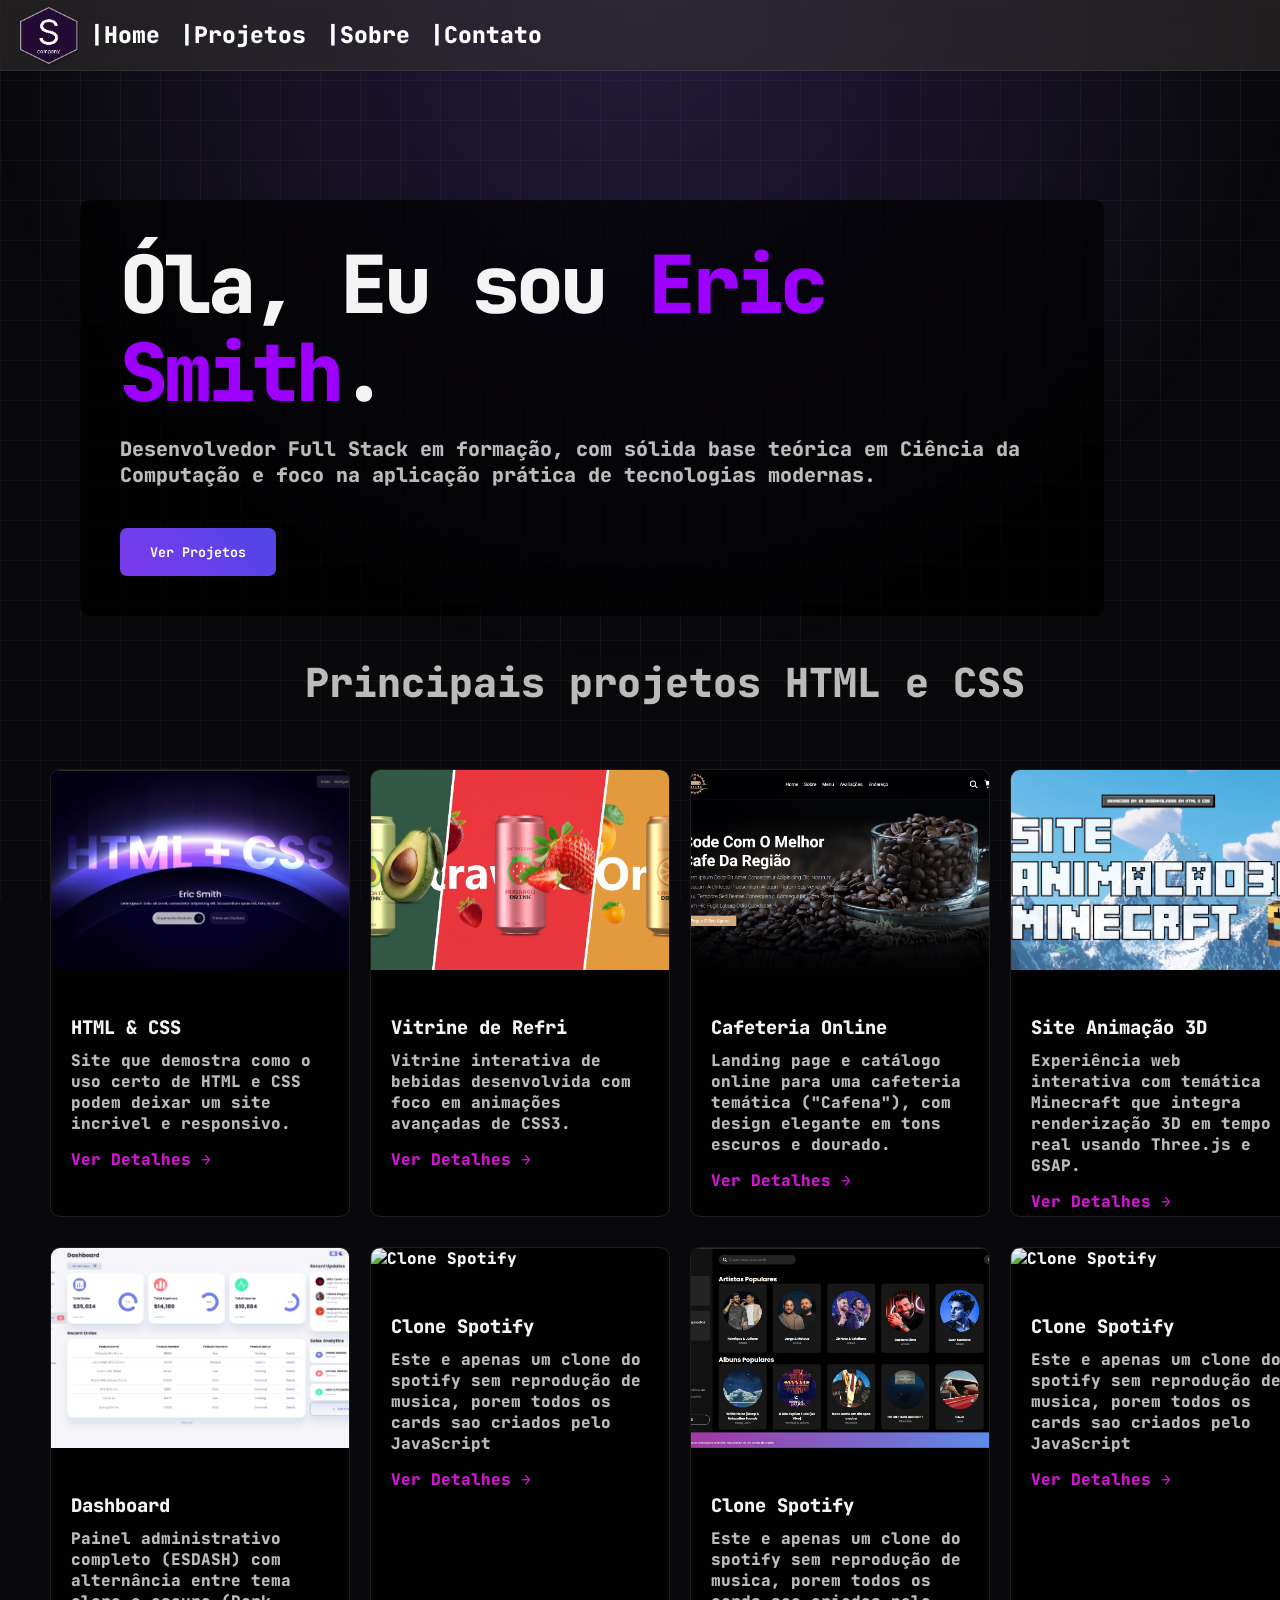
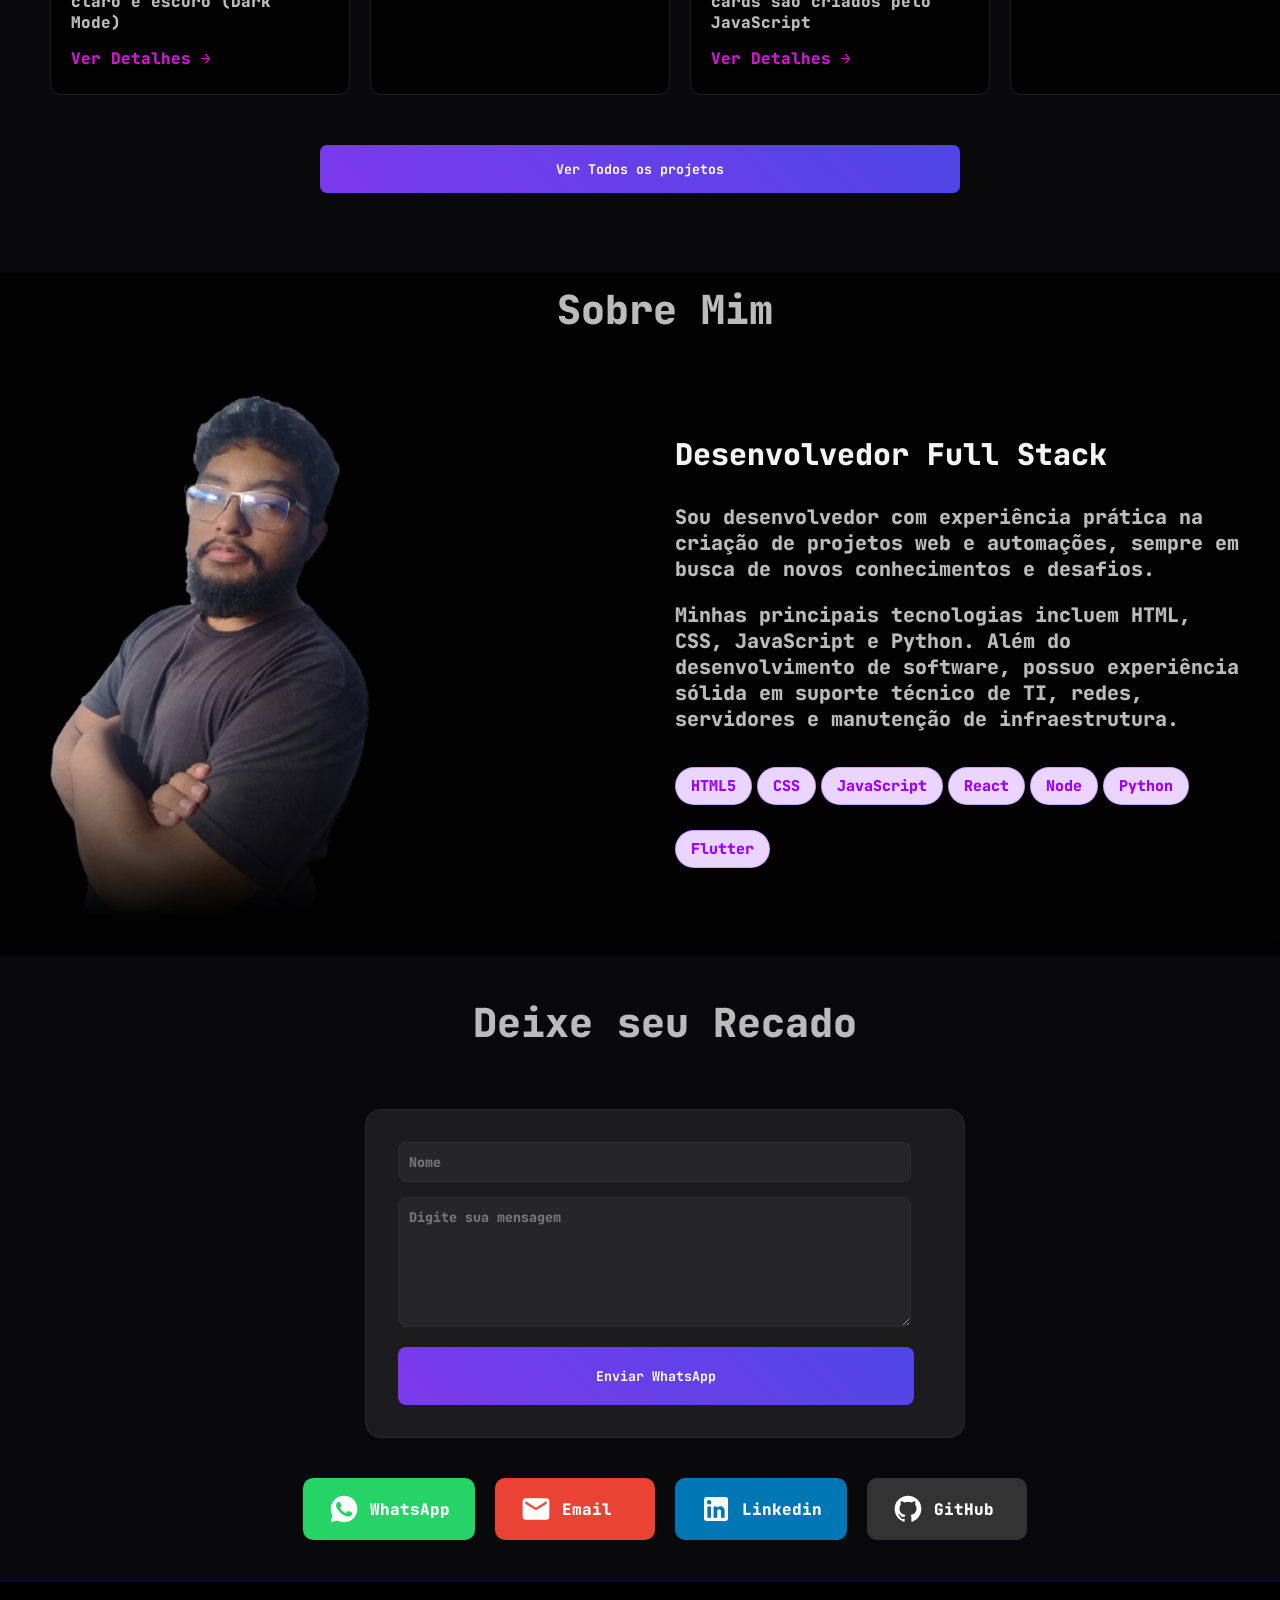
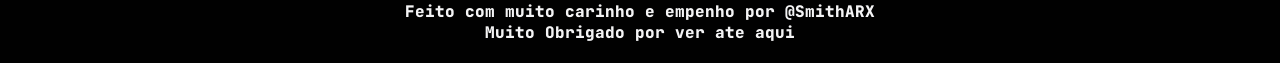
==== commit 539fa6da: "Mais Projetos Agora fiz um dashboard" ====
--- a/Portifolio/index.html
+++ b/Portifolio/index.html
@@ -26,95 +26,129 @@
 
     <section class="Principal">
         <h1>Óla, Eu sou <span>Eric Smith</span>.</h1>
-        <p>Desenvolvedor Full Stack em formação com base teórica sólida em Ciência da Computação e aplicação prática de tecnologias modernas.</p>
+        <p>Desenvolvedor Full Stack em formação, com sólida base teórica em Ciência da Computação e foco na aplicação prática de tecnologias modernas.</p>
         <button class="efeito-cursor" onclick="window.location.href='./index.html#projetos'">Ver Projetos</button>
     </section>
     
     <section class="secao projeto">
-        <h2 class="titulo-secao">Principais projetos</h2>
+        <h2 class="titulo-secao">Principais projetos HTML e CSS</h2>
         <div class="grade-projetos" id="projetos">
-            <a href="https://ericsmith.site/projeto02/" style="text-decoration: none;">
-                <div class="card-projeto efeito-cursor">
-                    <img src="./img/HTSSTela.webp" alt="imagem do projeto de Html e css puro" class="img-projeto">
-                    <div class="info-projeto">
-                        <h3>Html & Css</h3>
-                        <p>Um site de html e css puro muito bem feito com cores lindas e estilização em todas as parte </p>
-                        <span class="SeeProject">Ver Projeto →</span>
-                    </div>
-                </div>
-            </a>
-
-            <a href="https://ericsmith.site/projeto05">
-                <div class="card-projeto efeito-cursor">
-                    <img src="./img/demonstraçãoRefri.webp" alt="imagem-projeto" class="img-projeto" loading="lazy">
-                    <div class="info-projeto">
-                        <h3>Projeto de Display de Refri</h3>
-                        <p>Aqui um projeto que mostra tres tipos diferente de refrigerante. HTML e CSS puro</p>
-                        <span class="SeeProject">Ver Projeto →</span>
-                    </div>
-                </div>
-            </a>
-            <a href="https://ericsmith.site/projeto06">
-                <div class="card-projeto efeito-cursor">
-                    <img src="./img/clone-spot.webp" alt="imagem-projeto" class="img-projeto" loading="lazy">
-                    <div class="info-projeto">
-                        <h3>Clone Spotify</h3>
-                        <p>Este e apenas um clone do spotify sem reprodução de musica, porem todos os cards sao criados pelo JavaScript</p>
-                        <span class="SeeProject">Ver Projeto →</span>
-                    </div>
-                </div>
-            </a>    
-            <a href="https://ericsmith.site/projeto07">
-                <div class="card-projeto efeito-cursor">
-                    <img src="./img/Cafeteria.webp" alt="imagem-projeto" class="img-projeto" loading="lazy">
-                    <div class="info-projeto">
-                        <h3>Cafeteria online</h3>
-                        <p>Projeto de caffeteira online com recomendação de clientes e menu de cafés</p>
-                        <span class="SeeProject">Ver Projeto →</span>
-                    </div>
-                </div>
-            </a>  
-            <div class="card-projeto efeito-cursor">
-                <img src="./img/Teste-portifolio.webp" alt="imagem-projeto" class="img-projeto" loading="lazy">
-                <div class="info-projeto">
-                    <h3>Projeto</h3>
-                    <p>Aqui irei colocar o projeto que foi feito com suas tecnologias e outras coisas</p>
-                    <span class="SeeProject">Ver Projeto →</span>
-                </div>
-            </div>
-
-            <a href="https://ericsmith.site/projeto04/">
-                <div class="card-projeto efeito-cursor">
-                    <img src="./img/BasicCalculator.webp" alt="imagem-projeto" class="img-projeto" loading="lazy">
-                    <div class="info-projeto">
-                        <h3>Calculadora Basica</h3>
-                        <p>Uma calculadora que faz apenas calculos basicos com um estilo mais moderno e super leve</p>
-                        <span class="SeeProject">Ver Projeto →</span>
-                    </div>
-                </div>
-            </a>
-            <a href="https://ericsmith.site/projeto01/">
-                <div class="card-projeto efeito-cursor">
-                    <img src="./img/Projeto01.webp" alt="imagem-projeto" class="img-projeto" loading="lazy">
-                    <div class="info-projeto">
-                        <h3>Animação 3d Tematica Minecraft</h3>
-                        <p>Site que mostra um pouco da animação que se pode fazer com HTML e CSS com a utilização de alguns plugins</p>    
-                        <span class="SeeProject">Ver Projeto →</span>
-                    </div>
-                </div>
-            </a>
-
-            <a href="https://ericsmith.site/projeto03/">
-                <div class="card-projeto efeito-cursor">
-                    <img src="./img/TelaGenPassRan.webp" alt="imagem-projeto" class="img-projeto" loading="lazy">
-                    <div class="info-projeto">
-                        <h3>Gerador de Senha</h3>
-                        <p>Um gerador de senhas fortes e randomicas que usa JAVASCRIPT para gerar a senha e um pequeno pop-up que aparece quando se usa o botão de copiar </p>    
-                        <span class="SeeProject">Ver Projeto →</span>
-                    </div>
-                </div>
-            </a>
-        </div>
+            <!-- Primeiro Card (HTML e CSS) -->
+            <div class="card-projeto efeito-cursor" data-titulo="Aplicação Web HTML & CSS"
+                data-descricao="Landing page moderna com estética dark e efeitos de brilho neon em roxo. Desenvolvida inteiramente com HTML5 e CSS3 puro, explorando gradientes, tipografia em destaque, layout responsivo e micro-interações animadas nos botões e links de navegação"
+                data-img-principal="./img/HTSSTela.webp" data-img-secundaria="./img/SEC-HTSSTela.webp"
+                data-github="https://github.com/SmithARX/HTML/tree/main/ProjetosHTML/ProjetoHTML%26CSS" data-deploy="https://ericsmith.site/projeto02/">
+
+                <img src="./img/HTSSTela.webp" alt="Clone Spotify" class="img-projeto">
+                <div class="info-projeto">
+                    <h3>HTML & CSS</h3>
+                    <p>Site que demostra como o uso certo de HTML e CSS podem deixar um site incrivel e responsivo.
+                    </p>
+                    <span class="SeeProject">Ver Detalhes →</span>
+                </div>
+            </div>
+            <!-- Segundo Card (display de refrigerantes) -->
+            <div class="card-projeto efeito-cursor" data-titulo="Vitrine interativa de Refrigerantes"
+                data-descricao="Projeto de showcase interativo para uma marca fictícia de refrigerantes artesanais (Morango, Abacate e Laranja), construído para explorar o poder visual do CSS3 moderno. A interface destaca uma lata centralizada em primeiro plano cercada por frutas flutuantes e tipografia gigante ao fundo, utilizando sobreposição de camadas (z-index), posicionamento absoluto e animações sincronizadas (@keyframes e transition) para criar uma troca fluida e imersiva entre os sabores."
+                data-img-principal="./img/TelaRefri.webp" data-img-secundaria="./img/demonstraçãoRefri.webp"
+                data-github="https://github.com/SmithARX/HTML/tree/main/ProjetosHTML/JuicerDisplay" data-deploy="https://ericsmith.site/projeto05/">
+
+                <img src="./img/demonstraçãoRefri.webp" alt="Vitrine Refri" class="img-projeto">
+                <div class="info-projeto">
+                    <h3>Vitrine de Refri</h3>
+                    <p>Vitrine interativa de bebidas desenvolvida com foco em animações avançadas de CSS3.
+                    </p>
+                    <span class="SeeProject">Ver Detalhes →</span>
+                </div>
+            </div>
+            <!-- Terceito Card (Cafeteira online) -->
+            <div class="card-projeto efeito-cursor" data-titulo="WebSite loja de cafés"
+                data-descricao='Website institucional e vitrine digital desenvolvida para uma cafeteria artesanal ("Cafena"), combinando uma estética sofisticada em preto e tons terrosos/dourados com uma estrutura clara de e-commerce. A página apresenta um cabeçalho fixo com navegação completa (Home, Sobre, Menu, Avaliações e Endereço), seção principal de alto impacto visual e um catálogo de produtos organizado em CSS Grid contendo preços promocionais, imagens circulares e chamadas para ação ("Adicione Ao Carrinho").'
+                data-img-principal="./img/Cafeteria2.webp" data-img-secundaria="./img/Cafeteria3.webp"
+                data-github="https://github.com/SmithARX/HTML/tree/main/ProjetosHTML/Cafeteria" data-deploy="https://ericsmith.site/projeto07/">
+
+                <img src="./img/Cafeteria.webp" alt="loja de café" class="img-projeto">
+                <div class="info-projeto">
+                    <h3>Cafeteria Online</h3>
+                    <p>Landing page e catálogo online para uma cafeteria temática ("Cafena"), com design elegante em tons escuros e dourado.
+                    </p>
+                    <span class="SeeProject">Ver Detalhes →</span>
+                </div>
+            </div>
+            <!-- Quarto Card (Animação Minecraft) -->
+            <div class="card-projeto efeito-cursor" data-titulo="Site de Animaçoes estilo minecraft"
+                data-descricao="Projeto criativo desenvolvido para explorar gráficos 3D diretamente no navegador sem necessidade de plugins externos. Utilizando Three.js para renderizar o modelo tridimensional da abelha do Minecraft e a biblioteca GSAP para controlar trajetórias, rotações e transições suaves pela tela, a página combina WebGL com HTML5 e CSS3 para criar uma interface temática imersiva, com fonte pixelada personalizada e cenário em alta definição."
+                data-img-principal="./img/Projeto01.webp" data-img-secundaria="./img/Projeto1-2.webp"
+                data-github="https://github.com/SmithARX/HTML/tree/main/ProjetosHTML/Animacao3dmine" data-deploy="https://ericsmith.site/projeto01/">
+
+                <img src="./img/Projeto01.webp" alt="Animaçoes Minecraft" class="img-projeto">
+                <div class="info-projeto">
+                    <h3>Site Animação 3D</h3>
+                    <p>Experiência web interativa com temática Minecraft que integra renderização 3D em tempo real usando Three.js e GSAP.
+                    </p>
+                    <span class="SeeProject">Ver Detalhes →</span>
+                </div>
+            </div>
+            <!-- Quinto card Dashboard JavaScript -->
+            <div class="card-projeto efeito-cursor" data-titulo="Dashboard 100% interativo com JS"
+                data-descricao="Aplicação web de painel administrativo e gestão de e-commerce (ESDASH) projetada com foco em visualização clara de métricas e experiência do usuário. A interface foi estruturada em três colunas com CSS Grid e Flexbox, reunindo barra lateral de navegação completa, cards de resumo financeiro (Total Sales, Total Expenses e Total Income) com anéis de progresso renderizados em SVG, tabela dinâmica de pedidos recentes (Recent Orders) com status de pagamento/entrega e painel lateral de atualizações em tempo real (Recent Updates e Sales Analytics). Conta também com seletor funcional de tema claro e escuro (Light/Dark Mode) e adaptação responsiva para dispositivos móveis."
+                data-img-principal="./img/dashboard01-light.webp" data-img-secundaria="./img/dashboard01-dark.webp"
+                data-github="https://github.com/SEU-USUARIO/clone-spotify" data-deploy="https://ericsmith.site/projeto08/">
+
+                <img src="./img/dashboard01-light.webp" alt="Dashboard" class="img-projeto">
+                <div class="info-projeto">
+                    <h3>Dashboard</h3>
+                    <p>Painel administrativo completo (ESDASH) com alternância entre tema claro e escuro (Dark Mode)
+                    </p>
+                    <span class="SeeProject">Ver Detalhes →</span>
+                </div>
+            </div>
+            <!-- Exemplo no Card 1 (Clone Spotify) -->
+            <div class="card-projeto efeito-cursor" data-titulo="Clone Spotify"
+                data-descricao="Aplicação web inspirada na interface do Spotify. Todo o catálogo de artistas e álbuns populares é renderizado dinamicamente via JavaScript manipulando o DOM, com layout responsivo em CSS Grid e Flexbox."
+                data-img-principal="./img/spotify-detalhe-1.png" data-img-secundaria="./img/spotify-detalhe-2.png"
+                data-github="https://github.com/SEU-USUARIO/clone-spotify" data-deploy="https://ericsmith.site/spotify/">
+
+                <img src="./img/spotify-capa.png" alt="Clone Spotify" class="img-projeto">
+                <div class="info-projeto">
+                    <h3>Clone Spotify</h3>
+                    <p>Este e apenas um clone do spotify sem reprodução de musica, porem todos os cards sao criados pelo JavaScript
+                    </p>
+                    <span class="SeeProject">Ver Detalhes →</span>
+                </div>
+            </div>
+            <!-- Exemplo no Card 1 (Clone Spotify) -->
+            <div class="card-projeto efeito-cursor" data-titulo="Clone Spotify"
+                data-descricao="Aplicação web inspirada na interface do Spotify. Todo o catálogo de artistas e álbuns populares é renderizado dinamicamente via JavaScript manipulando o DOM, com layout responsivo em CSS Grid e Flexbox."
+                data-img-principal="./img/clone-spot.webp"
+                data-github="https://github.com/SEU-USUARIO/clone-spotify" data-deploy="https://ericsmith.site/projeto06/">
+
+                <img src="./img/clone-spot.webp" alt="Clone Spotify" class="img-projeto">
+                <div class="info-projeto">
+                    <h3>Clone Spotify</h3>
+                    <p>Este e apenas um clone do spotify sem reprodução de musica, porem todos os cards sao criados pelo JavaScript
+                    </p>
+                    <span class="SeeProject">Ver Detalhes →</span>
+                </div>
+            </div>
+            <!-- Exemplo no Card 1 (Clone Spotify) -->
+            <div class="card-projeto efeito-cursor" data-titulo="Clone Spotify"
+                data-descricao="Aplicação web inspirada na interface do Spotify. Todo o catálogo de artistas e álbuns populares é renderizado dinamicamente via JavaScript manipulando o DOM, com layout responsivo em CSS Grid e Flexbox."
+                data-img-principal="./img/spotify-detalhe-1.png" data-img-secundaria="./img/spotify-detalhe-2.png"
+                data-github="https://github.com/SEU-USUARIO/clone-spotify" data-deploy="https://ericsmith.site/spotify/">
+
+                <img src="./img/spotify-capa.png" alt="Clone Spotify" class="img-projeto">
+                <div class="info-projeto">
+                    <h3>Clone Spotify</h3>
+                    <p>Este e apenas um clone do spotify sem reprodução de musica, porem todos os cards sao criados pelo JavaScript
+                    </p>
+                    <span class="SeeProject">Ver Detalhes →</span>
+                </div>
+            </div>
+            
+        </div>
+
+        
     </section>
     <button class="allproj efeito-cursor" onclick="window.location.href='./projetos.html'">Ver Todos os projetos</button>
     <section class="secao sobremim" id="sobremim">
@@ -123,8 +157,8 @@
             <img class="img-sobre" src="./img/FotoPerfil-removebg-preview.webp" loading="lazy">
             <div class="conteudo-sobre">
                 <h2>Desenvolvedor Full Stack</h2>
-                <p> Sou desenvolvedor com uma vasta experiencia em projetos pessoais em busca de novos conhecimentos e desafios</p>
-                <p> Minhas principais tecnologias são o HTML, JavaScript e o Python mais meus conhecimentos nao param por ai ainda conheço varias outras tecnologias nao somente programação como tambem tenho experiencia em suporte tecnico de TI, redes, servidores, manutenção etc...</p>
+                <p> Sou desenvolvedor com experiência prática na criação de projetos web e automações, sempre em busca de novos conhecimentos e desafios.</p>
+                <p> Minhas principais tecnologias incluem HTML, CSS, JavaScript e Python. Além do desenvolvimento de software, possuo experiência sólida em suporte técnico de TI, redes, servidores e manutenção de infraestrutura.</p>
                 <div class="habilidades">
                     <span class="tag-habilidades">HTML5</span>
                     <span class="tag-habilidades">CSS</span>
@@ -183,35 +217,30 @@
         <p>Muito Obrigado por ver ate aqui</p>
     </footer>
     <div class="cursor"></div>
-
+    <div id="modal-projeto" class="modal-overlay">
+        <div class="modal-conteudo">
+            <button id="fechar-modal" class="btn-fechar">&times;</button>
+            
+            <h2 id="modal-titulo">Título do Projeto</h2>
+            
+            <!-- Galeria com imagens maiores -->
+            <div class="modal-galeria">
+                <img id="modal-img-1" src="" alt="Preview principal do projeto">
+                <img id="modal-img-2" src="" alt="Preview secundário do projeto">
+            </div>
+
+            <p id="modal-descricao">Descrição completa do projeto...</p>
+
+            <div class="modal-botoes">
+                <a id="modal-github" href="#" target="_blank" class="btn-modal github">
+                    Ver no GitHub
+                </a>
+                <a id="modal-deploy" href="#" target="_blank" class="btn-modal deploy">
+                    Acessar Site Online →
+                </a>
+            </div>
+        </div>
+    </div>
+    <script type="module" src="./script.js"></script>
 </body>
-<script>
-    function enviarWhats(event){
-        event.preventDefault()
-
-        const nome = document.getElementById('nome').value;
-        const mensagem = document.getElementById('mensagem').value;
-        const telefone = '5531984920141'
-
-        const texto = `Olá! Me chamo ${nome}, é lhe enviei a seguinte mensagem:\n ${mensagem}`
-        const msgFormatada = encodeURIComponent(texto)
-
-        const url = `https://wa.me/${telefone}/?text=${msgFormatada}`
-
-        window.open(url, '_blank')
-    }
-    const cursor = document.querySelector(".cursor");
-    let mouseX = 0, mouseY = 0;
-
-    document.addEventListener("mousemove", (e) => {
-        mouseX = e.clientX;
-        mouseY = e.clientY;
-    });
-
-    function animarCursor() {
-        cursor.style.transform = `translate3d(${mouseX}px, ${mouseY}px, 0) translate(-50%, -50%)`;
-        requestAnimationFrame(animarCursor);
-    }
-    requestAnimationFrame(animarCursor);
-</script>
 </html>
--- a/Portifolio/style.css
+++ b/Portifolio/style.css
@@ -3,11 +3,15 @@
     font-optical-sizing: auto;
     font-weight: 800;
     font-style: normal;    
-    cursor: none;
     margin: 0;
+    box-sizing: border-box;
 }
 html{
     scroll-behavior: smooth;
+}
+html, body{
+    max-width: 100%;
+    overflow-x: hidden;
 }
 :root{
     --primaria: #d400ff;
@@ -25,6 +29,11 @@
     min-height: 100vh;
     color: var(--claro);
     position: relative;
+    margin: 0;
+    padding: 0;
+    min-height: 100vh;
+    background-color: #09090b;
+    color: #f4f4f5;
 }
 body::before {
     content: "";
@@ -33,7 +42,12 @@
     left: 0;
     width: 100%;
     height: 100%;
-    background: url(./img/BackGround.jpg) center / cover no-repeat;
+    background-image: 
+    radial-gradient(circle at 50% 0%, rgba(139, 92, 246, 0.22) 0%, rgba(9, 9, 11, 0) 60%),
+    linear-gradient(to right, rgba(255, 255, 255, 0.04) 1px, transparent 1px),
+    linear-gradient(to bottom, rgba(255, 255, 255, 0.04) 1px, transparent 1px);
+    background-size: 100% 100%, 40px 40px, 40px 40px;
+    background-attachment: fixed;
     z-index: -1;
     will-change: transform;
 }
@@ -48,8 +62,11 @@
     font-size:23px;
     background-color: var(--vidroclaro);
     width: 100vw;
-    z-index: 100;
+    z-index: 1000;
     min-height: 50px;
+    backdrop-filter: blur(12px);
+    -webkit-backdrop-filter: blur(12px);
+    border-bottom: 1px solid rgba(255, 255, 255, 0.08);
 }
 a{
     text-decoration: none;
@@ -147,6 +164,7 @@
     margin-bottom: 10px;
     border: 1px solid var(--vidroclaro);
     height: 28rem;
+    cursor: pointer;
 }
 .info-projeto{
     padding: 20px;
@@ -173,10 +191,13 @@
     font-size: 20px;
 }
 .img-sobre{
+    display: block;
     height: 520px;
     width: 320px;
     border-radius: 10px;
     animation: flutuar 4s ease-in-out infinite;
+    -webkit-mask-image: linear-gradient(to bottom, black 70%, transparent 100%);
+    mask-image: linear-gradient(to bottom, black 70%, transparent 100%);
 }
 .conteudo-sobre h2{
     margin-bottom: 30px;
@@ -191,7 +212,8 @@
     margin-top: 20px;
 }
 .tag-habilidades{
-    background-color: rgba(157, 0, 255, 0.200);
+    background-color: #e9d5ff;
+    border: 1px solid rgba(168, 85, 247, 0.4);
     padding: 8px 15px;
     color:var(--secundaria);
     border-radius: 20px;
@@ -240,7 +262,7 @@
     padding: 20px 40px;
     border: none;
     border-radius: 8px;
-    width: 100%;
+    width: 96.6%;
     transition: all 0.5s ease;
 }
 .botao-form:hover{
@@ -301,18 +323,7 @@
 .efeito-header:hover{
     transform: translateY(-5px);
 }
-.cursor{
-    pointer-events: none;
-    position: fixed;
-    width: 25px;
-    height: 25px;
-    border-radius: 50%;
-    background-color: rgba(131, 1, 212, 0.582);
-    z-index: 99;
-    top: 0;
-    left: 0;
-    will-change: transform;
-}
+
 .linkheader{
     text-decoration: none;
     color: #fff;
@@ -356,6 +367,126 @@
     color: rgb(206, 23, 206)
 }
 
+.modal-overlay {
+    display: none; 
+    position: fixed;
+    top: 0;
+    left: 0;
+    width: 100%;
+    height: 100%;
+    background: rgba(5, 2, 12, 0.85);
+    backdrop-filter: blur(8px); 
+    z-index: 9999;
+    justify-content: center;
+    align-items: center;
+    padding: 20px;
+}
+
+
+.modal-overlay.ativo {
+    display: flex;
+}
+
+
+.modal-conteudo {
+    background: #120b24;
+    border: 1px solid rgba(157, 0, 255, 0.4);
+    border-radius: 16px;
+    max-width: 750px;
+    width: 100%;
+    max-height: 90vh;
+    overflow-y: auto; 
+    padding: 32px;
+    position: relative;
+    color: #ffffff;
+    box-shadow: 0 20px 50px rgba(0, 0, 0, 0.8);
+    animation: surgirModal 0.25s ease-out;
+}
+
+@keyframes surgirModal {
+    from { opacity: 0; transform: scale(0.95); }
+    to { opacity: 1; transform: scale(1); }
+}
+
+.btn-fechar {
+    position: absolute;
+    top: 18px;
+    right: 22px;
+    background: transparent;
+    border: none;
+    color: #a1a1aa;
+    font-size: 32px;
+    cursor: pointer;
+    line-height: 1;
+    transition: color 0.2s;
+}
+
+.btn-fechar:hover {
+    color: #d400ff;
+}
+
+#modal-titulo {
+    font-size: 28px;
+    margin-bottom: 20px;
+    color: #ffffff;
+}
+
+
+.modal-galeria {
+    display: grid;
+    grid-template-columns: 1fr 1fr;
+    gap: 15px;
+    margin-bottom: 20px;
+}
+
+.modal-galeria img {
+    width: 100%;
+    height: 200px;
+    object-fit: cover;
+    border-radius: 10px;
+    border: 1px solid rgba(255, 255, 255, 0.1);
+}
+
+#modal-descricao {
+    font-size: 16px;
+    line-height: 1.6;
+    color: #d4d4d8;
+    margin-bottom: 28px;
+}
+
+
+.modal-botoes {
+    display: flex;
+    gap: 15px;
+    flex-wrap: wrap;
+    align-items: center;
+}
+.btn-modal {
+    padding: 12px 24px;
+    border-radius: 8px;
+    text-decoration: none;
+    font-weight: 600;
+    font-size: 15px;
+    transition: transform 0.2s, opacity 0.2s;
+}
+
+.btn-modal:hover {
+    transform: translateY(-2px);
+    opacity: 0.9;
+}
+
+.btn-modal.github {
+    background: rgba(255, 255, 255, 0.1);
+    color: #ffffff;
+    border: 1px solid rgba(255, 255, 255, 0.2);
+}
+
+.btn-modal.deploy {
+    background: linear-gradient(90deg, #9d00ff, #d400ff);
+    color: #ffffff;
+}
+
+
 
 @media (max-width: 968px) {
     header{
@@ -399,15 +530,21 @@
         justify-content: center;
         align-items: center;
     }
-    .cursor{
-        display: none;
-    }
-    body {
-        background: black;
-    }
-
-    body::before {
-        content: none;
-        display: none;
-    }
-}+    .modal-galeria {
+        grid-template-columns: 1fr;
+    }
+    
+    .modal-conteudo {
+        padding: 24px 16px;
+
+    }
+    .card-projeto{
+        width: 90vw;
+    }
+    .Principal{
+        padding: 17px;
+    }
+    .img-sobre{
+        margin: 0 auto;
+    }
+}
